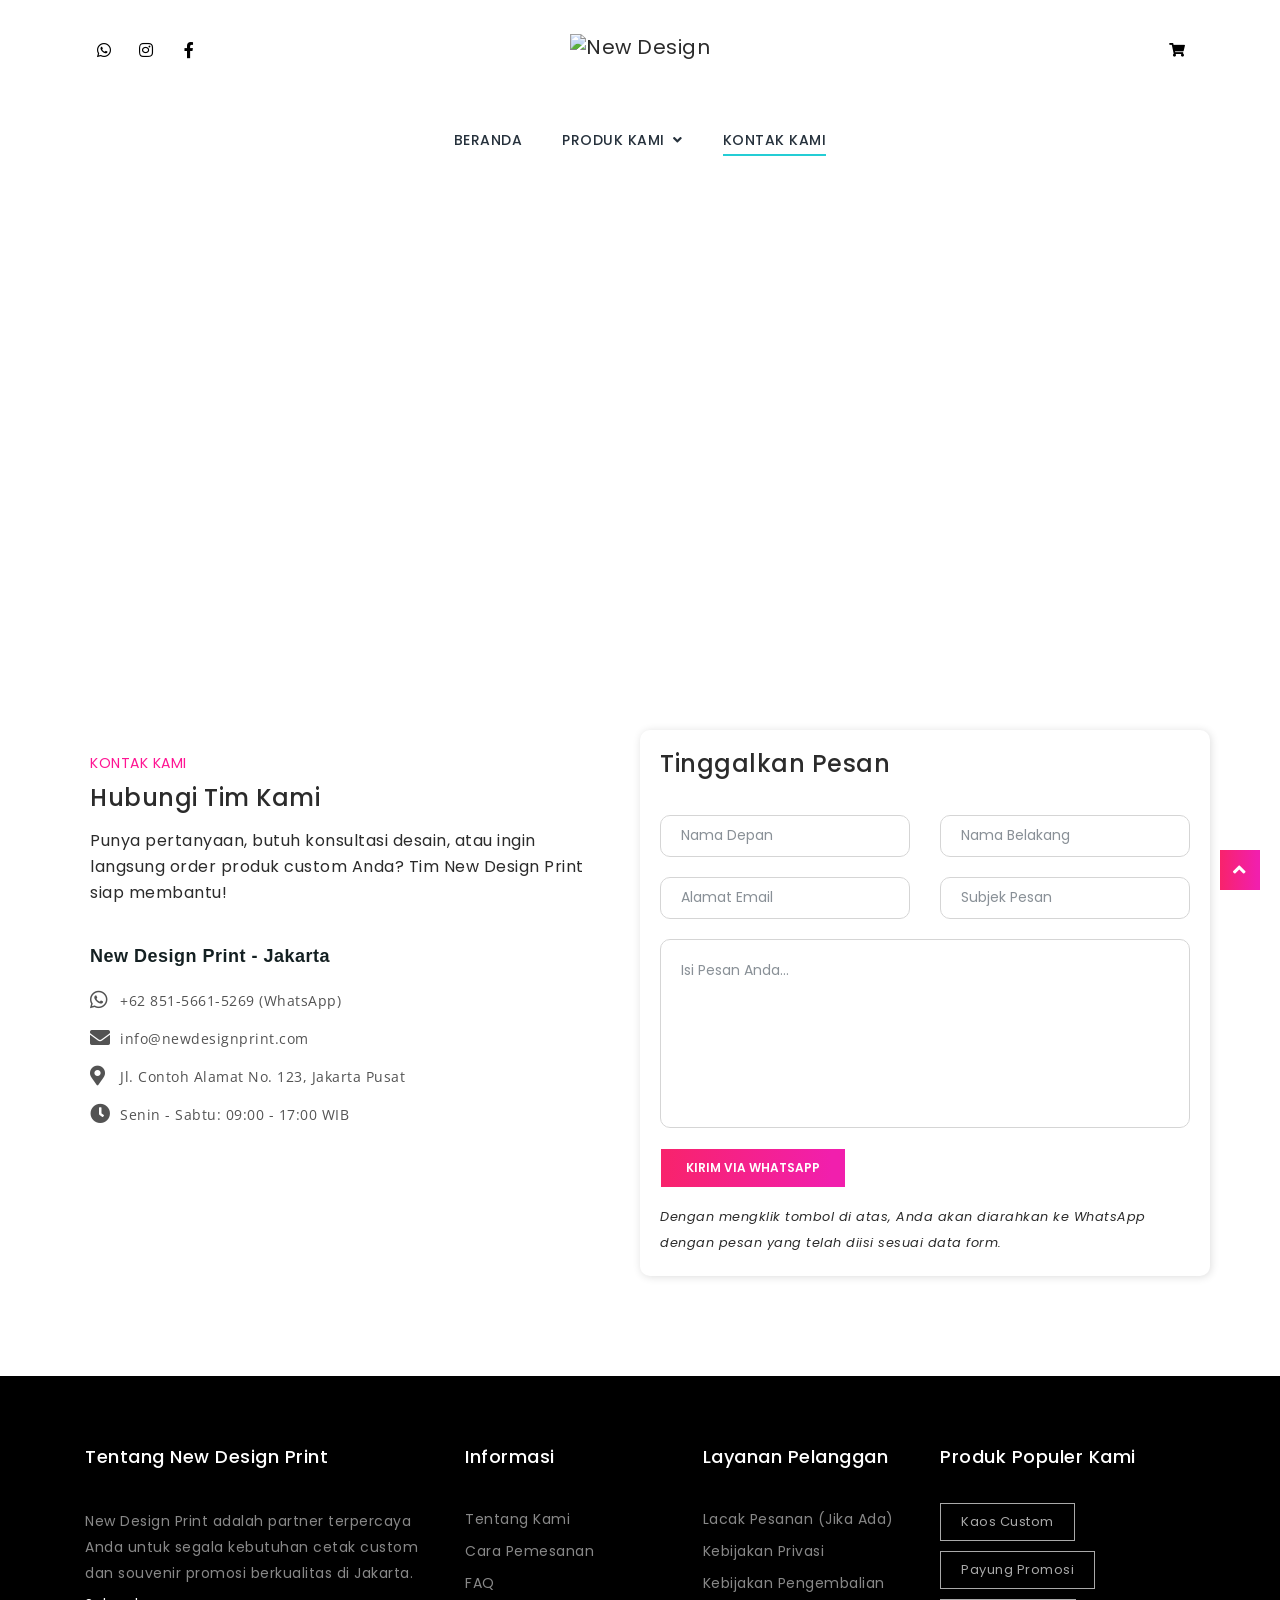
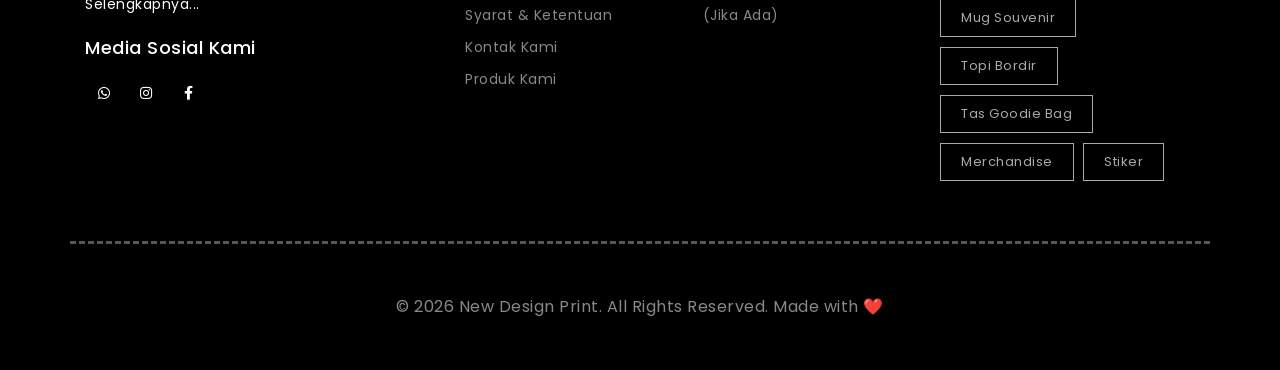
==== shop/contact.html @ 421e9808 "first commit" ====
<!DOCTYPE html>
<html lang="id">
  <head>
    <meta charset="utf-8" />
    <meta http-equiv="X-UA-Compatible" content="IE=edge" />
    <meta
      name="viewport"
      content="width=device-width, initial-scale=1, shrink-to-fit=no"
    />
    <meta name="author" content="New Design Print" />
    <meta
      name="description"
      content="Hubungi New Design Print untuk pertanyaan, konsultasi desain, atau pemesanan produk custom Anda. Kami siap melayani kebutuhan cetak custom Anda di Jakarta."
    />
    <meta
      name="keywords"
      content="kontak new design print, hubungi new design print, whatsapp new design print, alamat new design print, custom print jakarta, percetakan custom, souvenir custom"
    />
    <title>
      New Design Print | Solusi Produk Custom Berkualitas | Kontak Kami
    </title>
    <link rel="icon" href="../img/favicon.ico" />
    <link rel="stylesheet" href="../vendor/css/bundle.min.css" />
    <link rel="stylesheet" href="../vendor/css/jquery.fancybox.min.css" />
    <link rel="stylesheet" href="../vendor/css/owl.carousel.min.css" />
    <link rel="stylesheet" href="../vendor/css/swiper.min.css" />
    <link rel="stylesheet" href="../vendor/css/cubeportfolio.min.css" />
    <link rel="stylesheet" href="../vendor/css/wow.css" />
    <link rel="stylesheet" href="../vendor/css/LineIcons.min.css" />
    <link rel="stylesheet" href="css/nouislider.min.css" />
    <link rel="stylesheet" href="css/range-slider.css" />
    <link rel="stylesheet" href="css/megamenu.css" />
    <link rel="stylesheet" href="css/style.css" />
    <link rel="stylesheet" href="css/custom.css" />
    <link
      rel="stylesheet"
      href="https://cdnjs.cloudflare.com/ajax/libs/font-awesome/5.15.4/css/all.min.css"
    />
  </head>
  <body>
    <a class="scroll-top-arrow" href="javascript:void(0);"
      ><i class="fa fa-angle-up"></i
    ></a>

    <div class="loader1">
      <div class="loader-inner">
        <div id="preloader">
          <div id="loader"></div>
        </div>
      </div>
    </div>
    <div class="header-area">
      <div class="container">
        <div class="row upper-nav">
          <div class="col-3 nav-icon pt-3">
            <ul class="social-icons-simple text-left">
              <li>
                <a
                  href="https://wa.me/+6285156615269"
                  target="_blank"
                  class="whatsapp-bg-hvr"
                  ><i class="fab fa-whatsapp" aria-hidden="true"></i
                ></a>
              </li>
              <li>
                <a
                  href="LINK_INSTAGRAM_ANDA"
                  target="_blank"
                  class="instagram-bg-hvr"
                  ><i class="fab fa-instagram" aria-hidden="true"></i
                ></a>
              </li>
              <li>
                <a
                  href="LINK_FACEBOOK_ANDA"
                  target="_blank"
                  class="facebook-bg-hvr"
                  ><i class="fab fa-facebook-f" aria-hidden="true"></i
                ></a>
              </li>
            </ul>
          </div>
          <div class="col-6 text-center nav-logo pt-3">
            <a href="../index-shop.html" class="navbar-brand"
              ><img
                src="../img/logo-new-design-print.png"
                alt="New Design Print Logo"
                style="max-height: 50px"
            /></a>
          </div>

          <div
            class="col-3 nav-utility text-right d-flex justify-content-end align-items-center pt-3"
          >
            <div class="manage-icons d-inline-block">
              <ul>
                <li class="d-inline-block mini-menu-card" id="mini-menu-card">
                  <a
                    class="nav-link collapsePagesSideMenu"
                    data-toggle="collapse"
                    href="#sideNavPages4"
                    title="Ringkasan Pesanan"
                  >
                    <i style="font-size: 14px" class="fas fa-shopping-cart"></i>
                  </a>
                  <div
                    id="sideNavPages4"
                    class="collapse sideNavPages shopping-cart"
                  >
                    <i class="fas fa-caret-up mini-cart-caret"></i>
                    <div class="mini-cart-header text-left">
                      <h4>Ringkasan Pesanan</h4>
                    </div>
                    <div class="mini-cart-body">
                      <div class="inner-card">
                        <div class="media">
                          <div class="img-holder ml-1 mr-2">
                            <a href="#"
                              ><img
                                src="../img/produk/mini-payung-custom.jpg"
                                class="align-self-center"
                                alt="Payung Custom"
                            /></a>
                          </div>
                          <div class="media-body mt-auto mb-auto">
                            <h5 class="name"><a href="#">Payung Custom</a></h5>
                            <p class="category">Souvenir Promosi</p>
                            <p class="price">
                              <span>Rp 75.000</span> (x1)
                              <a href="#" title="Hapus">
                                <i class="fa fa-trash dustbin"></i
                              ></a>
                            </p>
                          </div>
                        </div>
                        <div class="media">
                          <div class="img-holder ml-1 mr-2">
                            <a href="#"
                              ><img
                                src="../img/produk/mini-kaos-custom.jpg"
                                class="align-self-center"
                                alt="Kaos Custom"
                            /></a>
                          </div>
                          <div class="media-body mt-auto mb-auto">
                            <h5 class="name">
                              <a href="#">Kaos Sablon DTF</a>
                            </h5>
                            <p class="category">Apparel Custom</p>
                            <p class="price">
                              <span>Rp 85.000</span> (x1)
                              <a href="#" title="Hapus">
                                <i class="fa fa-trash dustbin"></i
                              ></a>
                            </p>
                          </div>
                        </div>
                      </div>
                    </div>
                    <div class="mini-cart-footer">
                      <div class="subtotal text-center">
                        <span class="total-title">Total Estimasi: </span>
                        <span class="total-price">
                          <span class="Price-amount">Rp 160.000</span>
                        </span>
                      </div>
                      <div class="actions text-center">
                        <a
                          href="shop-cart.html"
                          class="btn pink-gradient-btn-into-black"
                          >Rincian Pesanan</a
                        >
                        <a
                          href="https://wa.me/+6285156615269?text=Halo%20New%20Design%20Print%2C%20saya%20ingin%20melanjutkan%20pemesanan."
                          target="_blank"
                          class="btn pink-gradient-btn-into-transparent"
                          >Lanjut ke WhatsApp</a
                        >
                      </div>
                    </div>
                  </div>
                </li>
              </ul>
            </div>
          </div>

          <div class="col-12 nav-mega">
            <header class="site-header" id="header">
              <nav class="navbar navbar-expand-md static-nav">
                <div class="container position-relative megamenu-custom">
                  <a
                    class="navbar-brand center-brand d-md-none"
                    href="../index-shop.html"
                  >
                    <img
                      src="../img/logo-new-design-print.png"
                      alt="New Design Print Logo"
                      class="logo-scrolled"
                    />
                  </a>
                  <div class="collapse navbar-collapse">
                    <ul class="navbar-nav ml-auto mr-auto">
                      <li class="nav-item">
                        <a class="nav-link" href="../index-shop.html"
                          >BERANDA</a
                        >
                      </li>
                      <li class="nav-item dropdown static">
                        <a
                          class="nav-link dropdown-toggle"
                          href="javascript:void(0)"
                          data-toggle="dropdown"
                          aria-haspopup="true"
                          aria-expanded="false"
                        >
                          PRODUK KAMI
                        </a>
                        <ul class="dropdown-menu megamenu flexable-megamenu">
                          <li>
                            <div class="container">
                              <div class="row">
                                <div
                                  class="col-lg-3 col-md-6 col-sm-12 mengmenu_border"
                                >
                                  <h5 class="dropdown-title">Apparel Custom</h5>
                                  <ul>
                                    <li>
                                      <i
                                        class="lni-angle-double-right right-arrow"
                                      ></i
                                      ><a
                                        class="dropdown-item"
                                        href="produk-kaos.html"
                                        >Kaos & T-Shirt</a
                                      >
                                    </li>
                                    <li>
                                      <i
                                        class="lni-angle-double-right right-arrow"
                                      ></i
                                      ><a
                                        class="dropdown-item"
                                        href="produk-polo.html"
                                        >Polo Shirt</a
                                      >
                                    </li>
                                    <li>
                                      <i
                                        class="lni-angle-double-right right-arrow"
                                      ></i
                                      ><a
                                        class="dropdown-item"
                                        href="produk-jaket.html"
                                        >Jaket & Hoodie</a
                                      >
                                    </li>
                                    <li>
                                      <i
                                        class="lni-angle-double-right right-arrow"
                                      ></i
                                      ><a
                                        class="dropdown-item"
                                        href="produk-topi.html"
                                        >Topi Custom</a
                                      >
                                    </li>
                                  </ul>
                                  <h5 class="dropdown-title mt-3">Aksesoris</h5>
                                  <ul>
                                    <li>
                                      <i
                                        class="lni-angle-double-right right-arrow"
                                      ></i
                                      ><a
                                        class="dropdown-item"
                                        href="produk-tas.html"
                                        >Tas & Goodie Bag</a
                                      >
                                    </li>
                                    <li>
                                      <i
                                        class="lni-angle-double-right right-arrow"
                                      ></i
                                      ><a
                                        class="dropdown-item"
                                        href="produk-lanyard.html"
                                        >Lanyard & ID Card</a
                                      >
                                    </li>
                                  </ul>
                                </div>
                                <div
                                  class="col-lg-3 col-md-6 col-sm-12 mengmenu_border"
                                >
                                  <h5 class="dropdown-title">
                                    Souvenir & Merchandise
                                  </h5>
                                  <ul>
                                    <li>
                                      <i
                                        class="lni-angle-double-right right-arrow"
                                      ></i
                                      ><a
                                        class="dropdown-item"
                                        href="produk-payung.html"
                                        >Payung Custom</a
                                      >
                                    </li>
                                    <li>
                                      <i
                                        class="lni-angle-double-right right-arrow"
                                      ></i
                                      ><a
                                        class="dropdown-item"
                                        href="produk-mug.html"
                                        >Mug & Tumbler</a
                                      >
                                    </li>
                                    <li>
                                      <i
                                        class="lni-angle-double-right right-arrow"
                                      ></i
                                      ><a
                                        class="dropdown-item"
                                        href="produk-pulpen.html"
                                        >Pulpen Promosi</a
                                      >
                                    </li>
                                    <li>
                                      <i
                                        class="lni-angle-double-right right-arrow"
                                      ></i
                                      ><a
                                        class="dropdown-item"
                                        href="produk-gantungan-kunci.html"
                                        >Gantungan Kunci</a
                                      >
                                    </li>
                                  </ul>
                                  <h5 class="dropdown-title mt-3">
                                    Cetak Lainnya
                                  </h5>
                                  <ul>
                                    <li>
                                      <i
                                        class="lni-angle-double-right right-arrow"
                                      ></i
                                      ><a
                                        class="dropdown-item"
                                        href="produk-stiker.html"
                                        >Stiker & Label</a
                                      >
                                    </li>
                                    <li>
                                      <i
                                        class="lni-angle-double-right right-arrow"
                                      ></i
                                      ><a
                                        class="dropdown-item"
                                        href="produk-banner.html"
                                        >Banner & Spanduk</a
                                      >
                                    </li>
                                  </ul>
                                </div>
                                <div class="col-lg-6 col-md-12 col-sm-12">
                                  <h5 class="dropdown-title text-left">
                                    Produk Unggulan
                                  </h5>
                                  <div class="carousel-menu mt-4">
                                    <div
                                      class="featured-megamenu-carousel owl-carousel owl-theme"
                                    >
                                      <div class="item">
                                        <a href="produk-payung.html"
                                          ><img
                                            src="../img/promo/unggulan-payung.jpg"
                                            alt="Custom Payung"
                                        /></a>
                                      </div>
                                      <div class="item">
                                        <a href="produk-kaos.html"
                                          ><img
                                            src="../img/promo/unggulan-kaos.jpg"
                                            alt="Custom Kaos"
                                        /></a>
                                      </div>
                                      <div class="item">
                                        <a href="produk-mug.html"
                                          ><img
                                            src="../img/promo/unggulan-mug.jpg"
                                            alt="Custom Mug"
                                        /></a>
                                      </div>
                                    </div>
                                    <i
                                      class="lni-chevron-left ini-customPrevBtn"
                                    ></i>
                                    <i
                                      class="lni-chevron-right ini-customNextBtn"
                                    ></i>
                                  </div>
                                  <p class="mt-4 megamenu-slider-para">
                                    Temukan berbagai produk custom berkualitas
                                    untuk kebutuhan promosi dan personal Anda.
                                  </p>
                                  <a
                                    href="product-listing.html"
                                    class="btn trans-pink-color-gradient-btn slider-btn text-left"
                                    >Lihat Katalog</a
                                  >
                                </div>
                              </div>
                            </div>
                          </li>
                        </ul>
                      </li>
                      <li class="nav-item">
                        <a class="nav-link active" href="shop/contact.html"
                          >KONTAK KAMI</a
                        >
                      </li>
                    </ul>
                  </div>
                  <a
                    href="javascript:void(0)"
                    class="d-inline-block sidemenu_btn d-lg-none d-md-block"
                    id="sidemenu_toggle"
                  >
                    <span></span> <span></span> <span></span>
                  </a>
                </div>
              </nav>

              <div class="side-menu opacity-0 gradient-bg">
                <div class="inner-wrapper">
                  <span
                    class="btn-close btn-close-no-padding"
                    id="btn_sideNavClose"
                    ><i></i><i></i
                  ></span>
                  <nav class="side-nav w-100">
                    <ul class="navbar-nav">
                      <li class="nav-item">
                        <a class="nav-link" href="../index-shop.html"
                          >BERANDA</a
                        >
                      </li>
                      <li class="nav-item">
                        <a
                          class="nav-link collapsePagesSideMenu"
                          data-toggle="collapse"
                          href="#sideNavProdukKami"
                          >PRODUK KAMI <i class="fas fa-chevron-down"></i
                        ></a>
                        <div
                          id="sideNavProdukKami"
                          class="collapse sideNavPages"
                        >
                          <ul class="navbar-nav mt-2">
                            <li class="nav-item">
                              <h5 class="sub-title">Apparel</h5>
                            </li>
                            <li>
                              <a class="nav-link" href="produk-kaos.html"
                                >Kaos & T-Shirt</a
                              >
                            </li>
                            <li>
                              <a class="nav-link" href="produk-polo.html"
                                >Polo Shirt</a
                              >
                            </li>
                            <li class="nav-item">
                              <h5 class="sub-title mt-2">Souvenir</h5>
                            </li>
                            <li>
                              <a class="nav-link" href="produk-mug.html"
                                >Mug & Tumbler</a
                              >
                            </li>
                            <li>
                              <a class="nav-link" href="produk-payung.html"
                                >Payung Custom</a
                              >
                            </li>
                            <li>
                              <a class="nav-link" href="product-listing.html"
                                >Lihat Semua...</a
                              >
                            </li>
                          </ul>
                        </div>
                      </li>
                      <li class="nav-item">
                        <a class="nav-link" href="cara-pesan.html"
                          >CARA PESAN</a
                        >
                      </li>
                      <li class="nav-item">
                        <a class="nav-link" href="portofolio.html"
                          >PORTOFOLIO</a
                        >
                      </li>
                      <li class="nav-item">
                        <a
                          class="nav-link collapsePagesSideMenu"
                          data-toggle="collapse"
                          href="#sideNavInfoKami"
                          >INFO KAMI <i class="fas fa-chevron-down"></i
                        ></a>
                        <div id="sideNavInfoKami" class="collapse sideNavPages">
                          <ul class="navbar-nav">
                            <li>
                              <a class="nav-link" href="tentang-kami.html"
                                >Tentang Kami</a
                              >
                            </li>
                            <li><a class="nav-link" href="faq.html">FAQ</a></li>
                          </ul>
                        </div>
                      </li>
                      <li class="nav-item">
                        <a class="nav-link active" href="shop/contact.html"
                          >KONTAK KAMI</a
                        >
                      </li>
                    </ul>
                  </nav>
                  <div class="side-footer w-100">
                    <ul class="social-icons-simple white top40">
                      <li>
                        <a
                          class="whatsapp-bg-hvr"
                          href="https://wa.me/+6285156615269"
                          target="_blank"
                          ><i class="fab fa-whatsapp"></i
                        ></a>
                      </li>
                      <li>
                        <a
                          class="instagram-bg-hvr"
                          href="LINK_INSTAGRAM_ANDA"
                          target="_blank"
                          ><i class="fab fa-instagram"></i
                        ></a>
                      </li>
                      <li>
                        <a
                          class="facebook-bg-hvr"
                          href="LINK_FACEBOOK_ANDA"
                          target="_blank"
                          ><i class="fab fa-facebook-f"></i
                        ></a>
                      </li>
                    </ul>
                    <p class="whitecolor">
                      &copy; <span id="year_footer"></span> New Design Print.
                    </p>
                  </div>
                </div>
              </div>
              <div id="close_side_menu" class="tooltip"></div>
            </header>
          </div>
        </div>
      </div>
    </div>
    <div class="map-load">
      <iframe
        width="600"
        height="450"
        style="border: 0"
        loading="lazy"
        allowfullscreen
        src="https://www.google.com/maps?q=-6.914744,107.609810&hl=es;z=14&output=embed"
      >
      </iframe>
    </div>
    <section class="contact-sec" id="contact-sec">
      <div class="container">
        <div class="row">
          <div
            class="col-12 col-lg-6 contact-description wow slideInLeft"
            data-wow-delay=".8s"
          >
            <div class="contact-detail wow fadeInLeft">
              <div class="ex-detail">
                <span class="fly-text">KONTAK KAMI</span>
                <h4 class="large-heading">
                  <span class="heading-1">Hubungi</span>
                  <span class="heading-2">Tim Kami</span>
                </h4>
              </div>
              <p class="small-text text-center text-md-left">
                Punya pertanyaan, butuh konsultasi desain, atau ingin langsung
                order produk custom Anda? Tim New Design Print siap membantu!
              </p>
              <div class="row location-details text-center text-md-left">
                <div class="col-12 country-1">
                  <h4 class="heading-text text-left">
                    New Design Print - Jakarta
                  </h4>
                  <ul>
                    <li>
                      <i class="fab fa-whatsapp"></i
                      ><a
                        href="https://wa.me/+6285156615269?text=Halo%20New%20Design%20Print"
                        target="_blank"
                        >+62 851-5661-5269 (WhatsApp)</a
                      >
                    </li>
                    <li>
                      <i class="fas fa-envelope"></i
                      ><a href="mailto:info@newdesignprint.com"
                        >info@newdesignprint.com</a
                      >
                    </li>
                    <li>
                      <i class="fas fa-map-marker-alt"></i
                      ><a> Jl. Contoh Alamat No. 123, Jakarta Pusat</a>
                    </li>
                    <li>
                      <i class="fas fa-clock"></i
                      ><a>Senin - Sabtu: 09:00 - 17:00 WIB</a>
                    </li>
                  </ul>
                </div>
              </div>
            </div>
          </div>
          <div
            class="col-12 col-lg-6 contact-box text-center text-md-left wow slideInRight"
            data-wow-delay=".8s"
          >
            <div class="c-box wow fadeInRight">
              <h4 class="small-heading">Tinggalkan Pesan</h4>
              <form class="contact-form" id="contact-form-data-wa">
                <div class="row my-form">
                  <div class="col-md-12 col-sm-12">
                    <div id="result-wa" class="mb-3"></div>
                  </div>
                  <div class="col-12 col-md-6">
                    <input
                      type="text"
                      class="form-control"
                      id="wa_fname"
                      name="firstName"
                      placeholder="Nama Depan"
                      required="required"
                    />
                  </div>
                  <div class="col-12 col-md-6">
                    <input
                      type="text"
                      class="form-control"
                      id="wa_lname"
                      name="lastName"
                      placeholder="Nama Belakang"
                      required="required"
                    />
                  </div>
                  <div class="col-12 col-md-6">
                    <input
                      type="email"
                      class="form-control"
                      id="wa_email"
                      name="userEmail"
                      placeholder="Alamat Email"
                      required="required"
                    />
                  </div>
                  <div class="col-12 col-md-6">
                    <input
                      type="text"
                      class="form-control"
                      id="wa_subject"
                      name="userSubject"
                      placeholder="Subjek Pesan"
                      required="required"
                    />
                  </div>
                  <div class="col-12">
                    <textarea
                      class="form-control"
                      id="wa_message"
                      name="userMessage"
                      placeholder="Isi Pesan Anda..."
                      rows="7"
                      required="required"
                    ></textarea>
                  </div>
                  <div class="col-12">
                    <button
                      class="btn pink-gradient-btn-into-black user-contact contact_btn"
                      type="button"
                      id="submit_btn_wa"
                    >
                      KIRIM VIA WHATSAPP
                    </button>
                  </div>
                </div>
              </form>
              <small class="d-block mt-3"
                ><i
                  >Dengan mengklik tombol di atas, Anda akan diarahkan ke
                  WhatsApp dengan pesan yang telah diisi sesuai data form.</i
                ></small
              >
            </div>
          </div>
        </div>
      </div>
    </section>

    <div class="footer">
      <div class="container">
        <div class="row footer-container">
          <div class="col-sm-12 col-lg-4 f-sec1 text-center text-lg-left">
            <h4 class="high-lighted-heading">Tentang New Design Print</h4>
            <p>
              New Design Print adalah partner terpercaya Anda untuk segala
              kebutuhan cetak custom dan souvenir promosi berkualitas di
              Jakarta.
            </p>
            <a href="tentang-kami.html">Selengkapnya...</a>
            <h4>Media Sosial Kami</h4>
            <div class="s-icons">
              <ul class="social-icons-simple">
                <li>
                  <a
                    href="https://wa.me/+6285156615269"
                    target="_blank"
                    class="whatsapp-bg-hvr"
                    ><i class="fab fa-whatsapp" aria-hidden="true"></i
                  ></a>
                </li>
                <li>
                  <a
                    href="LINK_INSTAGRAM_ANDA"
                    target="_blank"
                    class="instagram-bg-hvr"
                    ><i class="fab fa-instagram" aria-hidden="true"></i
                  ></a>
                </li>
                <li>
                  <a
                    href="LINK_FACEBOOK_ANDA"
                    target="_blank"
                    class="facebook-bg-hvr"
                    ><i class="fab fa-facebook-f" aria-hidden="true"></i
                  ></a>
                </li>
              </ul>
            </div>
          </div>
          <div class="col-sm-12 col-lg-5 f-sec2">
            <div class="row">
              <div class="col-12 col-md-6">
                <h4 class="text-center text-md-left">Informasi</h4>
                <ul class="text-center text-md-left">
                  <li><a href="tentang-kami.html">Tentang Kami</a></li>
                  <li><a href="cara-pesan.html">Cara Pemesanan</a></li>
                  <li><a href="faq.html">FAQ</a></li>
                  <li>
                    <a href="syarat-ketentuan.html">Syarat & Ketentuan</a>
                  </li>
                  <li><a href="shop/contact.html">Kontak Kami</a></li>
                  <li><a href="product-listing.html">Produk Kami</a></li>
                </ul>
              </div>
              <div class="col-12 col-md-6">
                <h4 class="text-center text-md-left">Layanan Pelanggan</h4>
                <ul class="text-center text-md-left">
                  <li><a href="#">Lacak Pesanan (Jika Ada)</a></li>
                  <li><a href="#">Kebijakan Privasi</a></li>
                  <li><a href="#">Kebijakan Pengembalian (Jika Ada)</a></li>
                </ul>
              </div>
            </div>
          </div>
          <div class="col-sm-12 col-lg-3 f-sec3 text-center text-lg-left">
            <h4>Produk Populer Kami</h4>
            <div class="foot-tag-list">
              <span>Kaos Custom</span> <span>Payung Promosi</span>
              <span>Mug Souvenir</span> <span>Topi Bordir</span>
              <span>Tas Goodie Bag</span> <span>Merchandise</span>
              <span>Stiker</span>
            </div>
          </div>
        </div>
        <div class="row">
          <div class="col-12 footer_notes">
            <p class="whitecolor text-center w-100 wow fadeInDown">
              &copy; <span id="year_main_footer"></span> New Design Print. All
              Rights Reserved. Made with ❤️
            </p>
          </div>
        </div>
      </div>
    </div>
    <div class="search-box-overlay">
      <a><i class="fas fa-times cross-sign" id="close-window"></i></a>
      <div class="container">
        <div class="row">
          <div class="col-12 search-col">
            <form action="#" onsubmit="return false;">
              <div class="input-group search-box-form">
                <input
                  type="text"
                  class="form-control"
                  placeholder="Cari Produk atau Layanan..."
                  aria-label="Cari"
                />
                <div class="input-group-prepend">
                  <button
                    class="input-group-text"
                    type="submit"
                    id="basic-addon1"
                  >
                    <i class="fas fa-search"></i>
                  </button>
                </div>
              </div>
            </form>
          </div>
          <div class="search-listing row">
            <div class="col-12 mb-4">
              <h4 class="">Hasil Pencarian (Contoh)</h4>
            </div>
            <div class="col-12 listing-search-scroll">
              <div class="media row">
                <div class="img-holder ml-1 mr-2 col-4">
                  <a href="produk-kaos.html"
                    ><img
                      src="../img/produk/search-kaos.jpg"
                      class="align-self-center"
                      alt="Kaos Custom"
                  /></a>
                </div>
                <div class="media-body mt-auto mb-auto col-8">
                  <h5 class="name">
                    <a href="produk-kaos.html">Kaos Sablon Custom</a>
                  </h5>
                  <p class="category">Apparel</p>
                  <a
                    class="btn black-sm-btn"
                    href="produk-kaos.html"
                    title="Lihat Detail"
                    ><i class="fas fa-eye"></i
                  ></a>
                </div>
              </div>
            </div>
          </div>
        </div>
      </div>
    </div>
    <script src="../vendor/js/bundle.min.js"></script>
    <script src="../vendor/js/jquery.fancybox.min.js"></script>
    <script src="../vendor/js/owl.carousel.min.js"></script>
    <script src="../vendor/js/swiper.min.js"></script>
    <script src="../vendor/js/jquery.cubeportfolio.min.js"></script>
    <script src="../vendor/js/wow.min.js"></script>
    <script src="../vendor/js/bootstrap-input-spinner.js"></script>
    <script src="../vendor/js/parallaxie.min.js"></script>
    <script src="../vendor/js/stickyfill.min.js"></script>
    <script src="js/nouislider.min.js"></script>
    <script src="../vendor/js/contact_us.js"></script>
    <script src="js/script.js"></script>
    <script>
      // Inisialisasi Peta Google (jika menggunakan API JS)
      // Pastikan div dengan id="map" ada
      function initMap() {
        if (document.getElementById("map")) {
          var myLatLng = { lat: -6.175392, lng: 106.827153 }; // GANTI DENGAN KOORDINAT ANDA (Contoh: Monas)
          var map = new google.maps.Map(document.getElementById("map"), {
            zoom: 15, // Sesuaikan zoom
            center: myLatLng,
          });
          new google.maps.Marker({
            position: myLatLng,
            map: map,
            title: "Lokasi New Design Print", // GANTI JUDUL MARKER
          });
        }
      }

      // Mengisi tahun pada footer (jika ada elemen dengan id yang sesuai)
      const yearSpanFooter = document.getElementById("year_footer");
      if (yearSpanFooter) {
        yearSpanFooter.textContent = new Date().getFullYear();
      }
      const yearSpanMainFooter = document.getElementById("year_main_footer");
      if (yearSpanMainFooter) {
        yearSpanMainFooter.textContent = new Date().getFullYear();
      }

      // Optional: simple AJAX submission for contact form if contact_us.js is not fully featured
      // This is a basic example, contact_us.js from template might be more robust
      const contactForm = document.getElementById("contact-form-data");
      const resultDiv = document.getElementById("result");
      const submitButton = document.getElementById("submit_btn");

      if (contactForm && submitButton) {
        submitButton.addEventListener("click", function (event) {
          event.preventDefault(); // Mencegah submit standar jika type="button"

          // Validasi sederhana (bisa lebih detail)
          let isValid = true;
          contactForm.querySelectorAll("[required]").forEach(function (input) {
            if (!input.value) {
              isValid = false;
              input.style.borderColor = "red";
            } else {
              input.style.borderColor = "";
            }
          });

          if (!isValid) {
            if (resultDiv)
              resultDiv.innerHTML =
                '<div class="alert alert-danger">Mohon lengkapi semua field yang wajib diisi.</div>';
            return;
          }

          // Jika menggunakan contact_us.js dari template, baris ini mungkin tidak diperlukan
          // atau contact_us.js sudah menghandle submit event.
          // Jika contact_us.js tidak ada atau tidak bekerja, Anda perlu implementasi AJAX di sini.
          if (resultDiv)
            resultDiv.innerHTML =
              '<div class="alert alert-info">Pesan Anda sedang diproses... (Ini hanya demo, hubungkan dengan backend untuk pengiriman aktual)</div>';
          // contactForm.reset(); // Untuk mengosongkan form
        });
      }

      document.addEventListener("DOMContentLoaded", function () {
        const contactForm = document.getElementById("contact-form-data-wa");
        const submitButton = document.getElementById("submit_btn_wa");
        const resultDiv = document.getElementById("result-wa"); // Untuk memberi feedback (opsional)

        if (submitButton) {
          submitButton.addEventListener("click", function (event) {
            event.preventDefault(); // Mencegah aksi default

            // Mengambil nilai dari form
            const firstName = document.getElementById("wa_fname").value.trim();
            const lastName = document.getElementById("wa_lname").value.trim();
            const email = document.getElementById("wa_email").value.trim();
            const subject = document.getElementById("wa_subject").value.trim();
            const message = document.getElementById("wa_message").value.trim();

            // Validasi sederhana (pastikan field yang required terisi)
            if (!firstName || !lastName || !email || !subject || !message) {
              if (resultDiv) {
                resultDiv.innerHTML =
                  '<div style="color: red; padding: 10px; border: 1px solid red; border-radius: 5px;">Mohon lengkapi semua field yang wajib diisi.</div>';
              }
              // Memberi highlight pada field yang kosong (opsional)
              [
                "wa_fname",
                "wa_lname",
                "wa_email",
                "wa_subject",
                "wa_message",
              ].forEach((id) => {
                const field = document.getElementById(id);
                if (!field.value.trim()) {
                  field.style.borderColor = "red";
                } else {
                  field.style.borderColor = ""; // Reset border color
                }
              });
              return;
            } else {
              // Reset border color jika sudah valid
              [
                "wa_fname",
                "wa_lname",
                "wa_email",
                "wa_subject",
                "wa_message",
              ].forEach((id) => {
                document.getElementById(id).style.borderColor = "";
              });
              if (resultDiv) resultDiv.innerHTML = ""; // Bersihkan pesan error
            }

            // Nomor WhatsApp Anda (pastikan format internasional tanpa spasi atau simbol +)
            const yourWhatsAppNumber = "+6285156615269"; // GANTI DENGAN NOMOR WA ANDA

            // Membuat template pesan WhatsApp
            let waMessage = `Halo New Design Print,\n\nSaya ingin mengirim pesan dari website:\n------------------------------------\n`;
            waMessage += `Nama: ${firstName} ${lastName}\n`;
            waMessage += `Email: ${email}\n`;
            waMessage += `Subjek: ${subject}\n\n`;
            waMessage += `Pesan:\n${message}\n------------------------------------\n`;
            waMessage += `Mohon informasinya, terima kasih.`;

            // Encode pesan untuk URL WhatsApp
            const encodedMessage = encodeURIComponent(waMessage);

            // Buat URL WhatsApp
            const whatsappURL = `https://wa.me/${yourWhatsAppNumber.replace(
              "+",
              ""
            )}?text=${encodedMessage}`;

            // Beri feedback sebelum redirect (opsional)
            if (resultDiv) {
              resultDiv.innerHTML =
                '<div style="color: green; padding: 10px; border: 1px solid green; border-radius: 5px;">Anda akan diarahkan ke WhatsApp...</div>';
            }

            // Buka WhatsApp di tab baru
            window.open(whatsappURL, "_blank");

            // Reset form setelah beberapa saat (opsional)
            // setTimeout(() => {
            //     if (contactForm) contactForm.reset();
            //     if (resultDiv) resultDiv.innerHTML = '';
            // }, 3000);
          });
        }
      });
    </script>
  </body>
</html>
---- shop/css/nouislider.min.css ----
/*! nouislider - 14.1.0 - 12/4/2019 */
.noUi-target,.noUi-target *{-webkit-touch-callout:none;-webkit-tap-highlight-color:transparent;-webkit-user-select:none;-ms-touch-action:none;touch-action:none;-ms-user-select:none;-moz-user-select:none;user-select:none;-moz-box-sizing:border-box;box-sizing:border-box}.noUi-target{position:relative}.noUi-base,.noUi-connects{width:100%;height:100%;position:relative;z-index:1}.noUi-connects{overflow:hidden;z-index:0}.noUi-connect,.noUi-origin{will-change:transform;position:absolute;z-index:1;top:0;right:0;-ms-transform-origin:0 0;-webkit-transform-origin:0 0;-webkit-transform-style:preserve-3d;transform-origin:0 0;transform-style:flat}.noUi-connect{height:100%;width:100%}.noUi-origin{height:10%;width:10%}.noUi-txt-dir-rtl.noUi-horizontal .noUi-origin{left:0;right:auto}.noUi-vertical .noUi-origin{width:0}.noUi-horizontal .noUi-origin{height:0}.noUi-handle{-webkit-backface-visibility:hidden;backface-visibility:hidden;position:absolute}.noUi-touch-area{height:100%;width:100%}.noUi-state-tap .noUi-connect,.noUi-state-tap .noUi-origin{-webkit-transition:transform .3s;transition:transform .3s}.noUi-state-drag *{cursor:inherit!important}.noUi-horizontal{height:18px}.noUi-horizontal .noUi-handle{width:34px;height:28px;right:-17px;top:-6px}.noUi-vertical{width:18px}.noUi-vertical .noUi-handle{width:28px;height:34px;right:-6px;top:-17px}.noUi-txt-dir-rtl.noUi-horizontal .noUi-handle{left:-17px;right:auto}.noUi-target{background:#FAFAFA;border-radius:4px;border:1px solid #D3D3D3;box-shadow:inset 0 1px 1px #F0F0F0,0 3px 6px -5px #BBB}.noUi-connects{border-radius:3px}.noUi-connect{background:#3FB8AF}.noUi-draggable{cursor:ew-resize}.noUi-vertical .noUi-draggable{cursor:ns-resize}.noUi-handle{border:1px solid #D9D9D9;border-radius:3px;background:#FFF;cursor:default;box-shadow:inset 0 0 1px #FFF,inset 0 1px 7px #EBEBEB,0 3px 6px -3px #BBB}.noUi-active{box-shadow:inset 0 0 1px #FFF,inset 0 1px 7px #DDD,0 3px 6px -3px #BBB}.noUi-handle:after,.noUi-handle:before{content:"";display:block;position:absolute;height:14px;width:1px;background:#E8E7E6;left:14px;top:6px}.noUi-handle:after{left:17px}.noUi-vertical .noUi-handle:after,.noUi-vertical .noUi-handle:before{width:14px;height:1px;left:6px;top:14px}.noUi-vertical .noUi-handle:after{top:17px}[disabled] .noUi-connect{background:#B8B8B8}[disabled] .noUi-handle,[disabled].noUi-handle,[disabled].noUi-target{cursor:not-allowed}.noUi-pips,.noUi-pips *{-moz-box-sizing:border-box;box-sizing:border-box}.noUi-pips{position:absolute;color:#999}.noUi-value{position:absolute;white-space:nowrap;text-align:center}.noUi-value-sub{color:#ccc;font-size:10px}.noUi-marker{position:absolute;background:#CCC}.noUi-marker-sub{background:#AAA}.noUi-marker-large{background:#AAA}.noUi-pips-horizontal{padding:10px 0;height:80px;top:100%;left:0;width:100%}.noUi-value-horizontal{-webkit-transform:translate(-50%,50%);transform:translate(-50%,50%)}.noUi-rtl .noUi-value-horizontal{-webkit-transform:translate(50%,50%);transform:translate(50%,50%)}.noUi-marker-horizontal.noUi-marker{margin-left:-1px;width:2px;height:5px}.noUi-marker-horizontal.noUi-marker-sub{height:10px}.noUi-marker-horizontal.noUi-marker-large{height:15px}.noUi-pips-vertical{padding:0 10px;height:100%;top:0;left:100%}.noUi-value-vertical{-webkit-transform:translate(0,-50%);transform:translate(0,-50%);padding-left:25px}.noUi-rtl .noUi-value-vertical{-webkit-transform:translate(0,50%);transform:translate(0,50%)}.noUi-marker-vertical.noUi-marker{width:5px;height:2px;margin-top:-1px}.noUi-marker-vertical.noUi-marker-sub{width:10px}.noUi-marker-vertical.noUi-marker-large{width:15px}.noUi-tooltip{display:block;position:absolute;border:1px solid #D9D9D9;border-radius:3px;background:#fff;color:#000;padding:5px;text-align:center;white-space:nowrap}.noUi-horizontal .noUi-tooltip{-webkit-transform:translate(-50%,0);transform:translate(-50%,0);left:50%;bottom:120%}.noUi-vertical .noUi-tooltip{-webkit-transform:translate(0,-50%);transform:translate(0,-50%);top:50%;right:120%}
---- shop/css/range-slider.css ----
.noUi-horizontal {
    height: 4px;
}
.noUi-connect {
    background-color: #03a9f5;
}
.noUi-connects {
    margin-top: -1px;
    height: 4px;
}
.noUi-horizontal .noUi-handle {
    width: 18px;
    height: 18px;
    border-radius: 50%;
    top: -8px;
    background-color: #03a9f5;
}

.noUi-handle:after, .noUi-handle:before {
    display: none;
}

.noUi-handle {
    box-shadow: none;
}
---- shop/css/megamenu.css ----
@import url('https://fonts.googleapis.com/css?family=Poppins:200,300,400,500,600,700,800|Open+Sans:300,400,600,700');

/* transitions common*/

a,
*::before,
*::after,
.button,
.image img,
.navbar,
.navbar .dropdown-menu,
.team-content h4,
.overlay,
.overlay ul,
.card-header .card-link:before,
.contact-table .icon-cell,
.feature-item .icon,
.cbp-l-filters .cbp-filter-item span,
.testi-box .testimonial-round>img,
.feature-item .icon,
#services-slider .service-box>span {
    -webkit-transition: all 0.3s ease-in-out;
    -o-transition: all 0.3s ease-in-out;
    transition: all 0.3s ease-in-out;
}

i::before,
i::after {
    -webkit-transition: all 0s !important;
    -o-transition: all 0s !important;
    transition: all 0s !important;
}

.side-menu .btn-close::before,
.side-menu .btn-close::after,
.process-wrapp li>.pro-step::before,
.process-wrapp li::before,
.process-wrapp li::after,
.half-section-alt::before,
.team-content::before,
.progress-bars .progress .progress-bar span::after,
.bg-testimonial::after,
ul.rounded li::before,
.webcats li a::before,
ul.hours_links li::before,
.side-nav .navbar-nav .nav-link::after,
.numbered .tp-count:before,
.owl-prev::before,
.owl-next::before,
.contact-banner::before {
    content: "";
}

.bg-white {
    background-color: #fff;
}

.dropdown-toggle::after,
.card-header .card-link:before,
blockquote.blockquote::before,
ul.links li a::before,
.form-check label::before {
    font-family: "Font Awesome 5 Free", serif;
    font-weight: 900;
}

.dropdown-toggle::after {
    transition: all 0s !important;
}


/* ----- Navigation Starts ----- */

.navbar {
    padding: 0.35rem 0;
    z-index: 1000;
}

.transparent-bg {
    left: 0;
    top: 0;
    position: absolute;
    width: 100%;
    background-color: white;
}


.fixed-bottom.menu-top .dropdown-toggle::after {
    content: "\f106";
}


.header-area{
    position: relative;
    top: 0;
    left: 0;
    right: 0;
}
.header-area.fixednavbar {
    position: fixed;
    top:0px;
    right: 0px;
    left: 0px;
    z-index: 1002;
    background: #fff !important;
    -webkit-box-shadow: 0 10px 10px -10px rgba(0, 0, 0, 0.35);
    box-shadow: 0 10px 10px -10px rgba(0, 0, 0, 0.35);
    -webkit-animation-name: animationFade;
    -o-animation-name: animationFade;
    animation-name: animationFade;
    -webkit-animation-duration: 1s;
    -o-animation-duration: 1s;
    animation-duration: 1s;
    -webkit-animation-fill-mode: both;
    -o-animation-fill-mode: both;
    animation-fill-mode: both;
}

@-webkit-keyframes animationFade {
    from {
        opacity: 0;
        -webkit-transform: translate3d(0, -100%, 0);
        transform: translate3d(0, -100%, 0);
    }
    to {
        opacity: 1;
        -webkit-transform: none;
        transform: none;
    }
}

@-o-keyframes animationFade {
    from {
        opacity: 0;
        -webkit-transform: translate3d(0, -100%, 0);
        transform: translate3d(0, -100%, 0);
    }
    to {
        opacity: 1;
        -webkit-transform: none;
        -o-transform: none;
        transform: none;
    }
}

@keyframes animationFade {
    from {
        opacity: 0;
        -webkit-transform: translate3d(0, -100%, 0);
        transform: translate3d(0, -100%, 0);
    }
    to {
        opacity: 1;
        -webkit-transform: none;
        -o-transform: none;
        transform: none;
    }
}
.header-area.fixednavbar .nav-icon{
    display: none;
}
.header-area.fixednavbar .upper-nav{
    display: flex;
}
.header-area.fixednavbar .nav-logo{
    order: 1;
    display: flex;
    align-items: center;
    justify-content: start;

}
.header-area.fixednavbar .nav-mega{
    order: 2;
    display: flex;
    align-items: center;
    justify-content: center;
}
.header-area.fixednavbar .nav-utility{
    order: 3;
    display: flex;
    align-items: center;

}

.header-area.fixednavbar .nav-utility ul{
    margin-left: auto;
}


.header-area.fixednavbar .nav-mega .site-header{
    width: 100%
}

.header-area.fixednavbar .nav-mega .site-header{
    width: 100%
}

.header-area.fixednavbar nav .dropdown-menu{
    order: 3;
    /*display: flex;*/
    align-items: center;
    left: -27%;
    width: 155%;

}



/*width: auto;*/
/*max-width: 1123px;*/
/*transform: translateX(-17.5%);*/

/**/

.scroll-down {
    display: inline-block;
    position: absolute;
    bottom: 30px;
    z-index: 13;
    left: 50%;
    transform: translateX(-50%);
    user-select: none;
}

.scroll-down i {
    font-size: 12px;
    padding-left: 10px;
    -webkit-animation: mover 1s infinite alternate;
    animation: mover 1s infinite alternate;
}

@-webkit-keyframes mover {
    0% {
        transform: translateY(2px);
    }
    100% {
        transform: translateY(-2px);
    }
}

.navbar-brand {
    margin: 16px 0;
    padding: 0;
    max-width: 140px;
    position: relative;
}


.navbar.fixedmenu .logo-default,
.navbar .logo-scrolled {
    display: none;
}

.navbar.fixedmenu .logo-scrolled,
.navbar .logo-default {
    display: inline-block;
}

.navbar-nav .nav-item {
    position: relative;
}

.navbar.sidebar-nav .navbar-nav .nav-item {
    margin: 10px 0;
}

.navbar-nav .nav-item:first-child {
    margin-left: 0;
}

.navbar-nav .nav-item:last-child {
    /*margin-right: 0;*/
}
/*.navbar-nav:last-child .nav-item:last-child {*/
/*    margin-right: 15px;*/
/*}*/


.navbar-nav .nav-link {
    padding: 8px 0 !important;
    font-weight: 500;
    text-transform: capitalize;
    font-size: 14px;
    color: #26313c;
    position: relative;
    line-height: normal;
    margin: 16px 1.25rem;
    display: inline-block;
}
.navbar-nav .nav-item:last-child .nav-link{
    /*margin-right: 0;*/
}

.nav-item.dropdown:hover {
    cursor: pointer;
}

.text-warning-hvr:hover,
.text-warning-hvr:focus {
    color: #ffc107;
}

.text-grey {
    color: #a5a5a5;
}

.navbar-nav .nav-link.dropdown-toggle::before {
    display: none;
}

.transparent-bg .navbar-nav .nav-link {
    color: black;
}
.static-nav .navbar-nav .nav-link:before{
    content: '';
    position: absolute;
    left: 0;
    right: 0;
    bottom: 3px;
    width: 0;
    height: 2px;
    background: #24CDD5 !important;
    margin: auto;
    -webkit-transition: 0.4s all;
    -moz-transition: 0.4s all;
    -o-transition: 0.4s all;
    transition: 0.4s all;
}
.transparent-bg.darkcolor .navbar-nav .nav-link {
    color: #26313c;
}
.whitecolor .navbar-nav .nav-link {
    color: #fff;
}

.navbar-nav .nav-link.active:before {
    width: 100%;
}

.dark-slider h2,
.light-slider h2 {
    font-size: 48px !important;
}

.dark-slider p,
.light-slider p {
    font-size: 18px !important;
    line-height: 1.2 !important;
}

.dark-slider h2,
.dark-slider p {
    color: #373737;
}

.light-slider h2,
.light-slider p {
    color: #fff;
}

.fixedmenu .navbar-nav .nav-link {
    color: #26313c;
}


/*DropDowns*/

.collapse {

}

.sideNavPagesInner {
    margin-left: 30px;
}

.sideNavPagesInner .nav-link {
    font-size: 1.2rem !important;
}

.collapsePagesSideMenu {
    display: flex !important;
}

.collapsePagesSideMenu .fas {
    font-size: 14px;
    margin: auto 10px auto auto;
}

.sideNavPages .nav-item {
    display: block;
    margin: 5px 0;
}

.sideNavPages .nav-link {
    font-size: 1.335rem !important;
    margin-left: 30px !important;
}

.static.dropdown {
    position: static;
}

.dropdown-toggle::after {
    content: "\f107";
    border: none;
    vertical-align: baseline;
    width: auto;
    height: auto;
    line-height: 1;
}

/*.nav-item:hover a.dropdown-toggle::after {*/
/*    color: yellow !important;*/
/*    display: contents;*/
/*}*/

.megamenu {
    width: 100%;
}


.megamenu .mengmenu_border{
    border-right: 1px dashed rgba(146, 146, 146, 0.53);
}


.navbar-nav .dropdown-menu {
    z-index: 5;
    background: #fff;
    border: none;
    border-radius: 0;
    padding: 18px 0;
    -webkit-box-shadow: 0 13px 25px -12px rgba(0, 0, 0, 0.25);
    -moz-box-shadow: 0 13px 25px -12px rgba(0, 0, 0, 0.25);
    box-shadow: 0 13px 25px -12px rgba(0, 0, 0, 0.25);
    left: 0;
    top: auto;
    border-top: 1px solid #efefef;
    margin-top: 0;
    cursor: default;
}

.menu-top .navbar-nav .dropdown-menu {
    -webkit-box-shadow: 0 0 25px -10px rgba(0, 0, 0, 0.25);
    -moz-box-shadow: 0 0 25px -10px rgba(0, 0, 0, 0.25);
    box-shadow: 0 0 25px -10px rgba(0, 0, 0, 0.25);
    bottom: 68px;
}

.dropdown-menu.right-show {
    left: auto !important;
    right: 0 !important;
}

.dropdown-menu .dropdown-item {
    background: transparent;
    font-weight: normal;
    font-size: 16px;
    padding: 0 0 0 0.5rem;
    line-height: 40px;
    display: inline;
    transition: .5s ease-in;
}

.dropdown-menu .dropdown-item:hover{
    margin-left: 5px;
}

.right-arrow{
    font-size: 10px;
}

a.dropdown-toggle::after {
    transition: all 0s;
}

.dropdown-menu .dropdown-item,
.dropdown-menu .dropdown-title {
    color: #26313c;
}

.dropdown-item.active {
    color: #24cdd5;
}

.nav-mega .navbar-nav .nav-link:hover,
.nav-mega .navbar-nav .nav-item:hover .nav-link,
.nav-mega .nav-item:hover a.dropdown-toggle::after,
.nav-mega .dropdown-menu .dropdown-item:hover,
.nav-mega .dropdown-menu.megamenu .dropdown-item:hover {
    background: linear-gradient(to right, #FC2548 -50%, #f11fad 93%) ;
    -webkit-background-clip: text;
    -webkit-text-fill-color: transparent;
}


.dropdown-menu .dropdown-title {
    margin: 1.5rem 0 0.5rem 1rem;
    font-size: 19px;
}


.hover-light:hover {
    color: #fff !important;
}

.hover-underline:hover span {
    text-decoration: underline;
}

.services-main:hover img {
    transform: scale(1.08);
}

.services-main:hover h3 {
    background-image: -webkit-gradient(linear, left top, right top, from(#5192e1), color-stop(51%, #23ced5), to(#5192e1));
    background-clip: border-box;
    filter: progid:DXImageTransform.Microsoft.gradient(startColorstr='@colorPrimary', endColorstr='@colorSecondary', GradientType=1);
    -webkit-background-clip: text;
    -webkit-text-fill-color: transparent;
}

@media screen and (min-width: 992px) {
    .navbar-nav .dropdown {
        position: static;
    }
    .navbar .dropdown-menu {
        display: block;
        opacity: 0.4;
        visibility: hidden;
        min-width: 260px;
        transform: scale(1, 0);
        transform-origin: 0 0;
    }
    .navbar.menu-top .dropdown-menu {
        transform-origin: 100% 100%;
    }
    .dropright .dropdown-menu {
        display: block;
        opacity: 0.4;
        visibility: hidden;
        transform: scale(0, 1);
        transform-origin: 0 0;
    }
    .navbar-nav .dropdown:hover>.dropdown-menu,
    .dropright:hover>.dropdown-menu {
        opacity: 1;
        visibility: visible;
        -webkit-transform: scale(1);
        -moz-transform: scale(1);
        -ms-transform: scale(1);
        -o-transform: scale(1);
        transform: scale(1);
    }
}


/*-----Side Menu----*/


/*side open btn*/

.sidemenu_btn {
    -webkit-transition: all .3s linear;
    -o-transition: all .3s linear;
    transition: all .3s linear;
    width: 36px;
    padding: 6px;
    margin-right: 1rem;
    margin-top: 1px;
    right: 20px;
}

.sidemenu_btn,
.side-menu .btn-close,
.side-menu .btn-close::before,
.side-menu .btn-close::after {
    position: absolute;
}

#close_side_menu {
    position: fixed;
    top: 0;
    left: 0;
    right: 0;
    bottom: 0;
    width: 100%;
    height: 100%;
    background-color: #000;
    display: none;
    z-index: 1031;
    opacity: 0.5;
    cursor: pointer;
}

.sidemenu_btn>span {
    height: 2px;
    width: 100%;
    display: block;
}

.transparent-bg .sidemenu_btn>span {
    background: black;
}

.fixedmenu .sidemenu_btn>span:not(.gradient-bg) {
    background: #26313c !important;
}

.sidemenu_btn>span:nth-child(2) {
    margin: 4px 0 4px auto;
    width: 75%;
    -webkit-transition: 0.3s all;
    -moz-transition: 0.3s all;
    -o-transition: 0.3s all;
    transition: 0.3s all;
}
.sidemenu_btn>span:nth-child(3) {
    margin-left: auto;
    width: 45%;
    -webkit-transition: 0.6s all;
    -moz-transition: 0.6s all;
    -o-transition: 0.6s all;
    transition: 0.6s all;
}
.sidemenu_btn:hover>span:nth-child(2),
.sidemenu_btn:hover>span:nth-child(3){
    width: 100%;
}


/*side clode btn*/

.side-menu .btn-close {
    height: 33px;
    width: 33px;
    -webkit-box-shadow: 0 4px 4px -4px rgba(0, 0, 0, 0.15);
    box-shadow: 0 4px 4px -4px rgba(0, 0, 0, 0.15);
    -webkit-border-radius: 50%;
    border-radius: 50%;
    display: inline-block;
    text-align: center;
    position: absolute;
    margin-right: 1.5rem;
    margin-top: 0;
    right: 20px;
    top: 24px;
    z-index: 12;
    cursor: pointer;
}

.side-menu .btn-close.btn-close-no-padding {
    top: 24px;
}

.side-menu .btn-close::before,
.side-menu .btn-close::after {
    left: 16px;
    height: 24px;
    width: 2px;
    background: #000000;
    top: 5px;
}

.side-menu .btn-close:before {
    -webkit-transform: rotate(45deg);
    -ms-transform: rotate(45deg);
    -o-transform: rotate(45deg);
    transform: rotate(45deg);
}

.side-menu .btn-close:after {
    -webkit-transform: rotate(-45deg);
    -ms-transform: rotate(-45deg);
    -o-transform: rotate(-45deg);
    transform: rotate(-45deg);
}

.side-menu {
    width: 40%;
    position: fixed;
    right: 0;
    top: 0;
    z-index: 1610;
    height: 100vh;
    -webkit-transform: translate3d(100%, 0, 0);
    transform: translate3d(100%, 0, 0);
    -webkit-transition: transform .5s ease-in-out, -webkit-transform .5s ease-in-out, -o-transform .5s ease-in-out;
    -o-transition: transform .5s ease-in-out, -webkit-transform .5s ease-in-out, -o-transform .5s ease-in-out;
    -moz-transition: transform .5s ease-in-out, -webkit-transform .5s ease-in-out, -o-transform .5s ease-in-out;
    transition: transform .5s ease-in-out, -webkit-transform .5s ease-in-out, -o-transform .5s ease-in-out;
    overflow: hidden;
}

.side-menu:not(.gradient-bg) {
    background: #24cdd5;
}

.side-menu.side-menu-active {
    -webkit-transform: translate3d(0, 0, 0);
    transform: translate3d(0, 0, 0);
}

.side-menu .navbar-brand {
    margin: 0 0 2.5rem 0;
}

.side-menu .inner-wrapper {
    padding: 4.5rem 4rem;
    height: 100%;
    position: relative;
    overflow-y: auto;
    display: -webkit-box;
    display: -webkit-flex;
    display: -moz-box;
    display: -ms-flexbox;
    display: flex;
    -webkit-box-align: center;
    -webkit-align-items: center;
    -moz-box-align: center;
    -ms-flex-align: center;
    align-items: center;
    text-align: left;
    -webkit-flex-wrap: wrap;
    -ms-flex-wrap: wrap;
    flex-wrap: wrap;
}

.side-menu .side-nav {
    margin-bottom: 30px;
    display: block;
}

.side-nav .navbar-nav .nav-item {
    display: block;
    margin: 8px 0;
    padding: 0 !important;
    opacity: 0;
    -webkit-transition: all 0.8s ease 500ms;
    -o-transition: all 0.8s ease 500ms;
    transition: all 0.8s ease 500ms;
    -webkit-transform: translateY(30px);
    -ms-transform: translateY(30px);
    -o-transform: translateY(30px);
    transform: translateY(30px);
}

.side-nav .navbar-nav .nav-item:first-child {
    -webkit-transition-delay: .1s;
    -o-transition-delay: .1s;
    transition-delay: .1s;
    margin-top: 0;
}

.side-nav .navbar-nav .nav-item:nth-child(2) {
    -webkit-transition-delay: .2s;
    -o-transition-delay: .2s;
    transition-delay: .2s;
}

.side-nav .navbar-nav .nav-item:nth-child(3) {
    -webkit-transition-delay: .3s;
    -o-transition-delay: .3s;
    transition-delay: .3s;
}

.side-nav .navbar-nav .nav-item:nth-child(4) {
    -webkit-transition-delay: .4s;
    -o-transition-delay: .4s;
    transition-delay: .4s;
}

.side-nav .navbar-nav .nav-item:nth-child(5) {
    -webkit-transition-delay: .5s;
    -o-transition-delay: .5s;
    transition-delay: .5s;
}

.side-nav .navbar-nav .nav-item:nth-child(6) {
    -webkit-transition-delay: .6s;
    -o-transition-delay: .6s;
    transition-delay: .6s;
}

.side-nav .navbar-nav .nav-item:nth-child(7) {
    -webkit-transition-delay: .7s;
    -o-transition-delay: .7s;
    transition-delay: .7s;
}

.side-nav .navbar-nav .nav-item:nth-child(8) {
    -webkit-transition-delay: .8s;
    -o-transition-delay: .8s;
    transition-delay: .8s;
}

.side-nav .navbar-nav .nav-item:nth-child(9) {
    -webkit-transition-delay: .9s;
    -o-transition-delay: .9s;
    transition-delay: .9s;
}
.side-nav .navbar-nav .nav-item:last-child{
    margin-bottom: 0;
}

.side-menu.side-menu-active .side-nav .navbar-nav .nav-item {
    -webkit-transform: translateY(0);
    -ms-transform: translateY(0);
    -o-transform: translateY(0);
    transform: translateY(0);
    opacity: 1;
}

.side-nav .navbar-nav .nav-link {
    display: inline-table;
    color: #000000 !important;
    padding: 5px 0 !important;
    margin: 0;
    font-size: 1.5rem;
    font-weight: 300;
}

.side-nav .navbar-nav .nav-link::before,
.breadcrumb .breadcrumb-item a::before {
    content: '';
    position: absolute;
    background: #fff;
    display: inline-block;
    width: 0;
    height: 3px;
    bottom: 0;
    left: 0;
    overflow: hidden;
    -webkit-transition: all 0.5s cubic-bezier(0, 0, 0.2, 1);
    -o-transition: all 0.5s cubic-bezier(0, 0, 0.2, 1);
    transition: all 0.5s cubic-bezier(0, 0, 0.2, 1);
}

.breadcrumb .breadcrumb-item a::before {
    bottom: -5px;
}

.side-nav .navbar-nav .nav-link:hover::before,
.breadcrumb .breadcrumb-item a:hover::before {
    width: 100%;
}

.side-nav .navbar-nav .nav-link.collapsePagesSideMenu:hover::before {
    width: 0;
}

.transparent-sidemenu .side-nav .navbar-nav .nav-link::before {
    display: none;
}

.side-nav .navbar-nav .nav-link.active::before {
    width: 100%;
}

.transparent-sidemenu .side-nav .navbar-nav .nav-link:hover {
    margin-left: 5px;
}

.side-menu p {
    font-size: 13px;
    margin-top: .5rem;
    margin-bottom: 0;
}


/*Header Social Icons*/

.navbar .social-icons li a {
    height: 26px;
    width: 26px;
    line-height: 26px;
    font-size: 14px;
}

.sidebar-nav .social-icons {
    position: absolute;
    bottom: 30px;
}

.navbar.fixedmenu .social-icons.white li a {
    color: #26313c;
}

.navbar.fixedmenu .social-icons.white li a:hover,
.side-menu .social-icons-simple li a:hover {
    color: #fff;
}

@media (max-width: 1200px) {
    .side-menu .inner-wrapper {
        padding: 4rem 3.25rem;
    }
}

@media (max-width: 1055px) {
    .navbar .social-icons {
        margin-right: 30px;
    }
}

@media (max-width: 1024px) {
    .side-menu .inner-wrapper {
        padding: 4rem 2.7rem;
    }
    .side-nav .navbar-nav .nav-link {
        font-size: 1.25rem;
    }
    .sideNavPages .nav-link {
        font-size: 1.125rem !important;
    }
    .sideNavPagesInner .nav-link {
        font-size: 1rem !important;
    }
}

@media (max-width: 992px) {
    .transparent-bg:not(.fixedmenu) {
        /*background: rgba(38, 49, 60, 0.55);*/
        padding: 0;
    }
    .side-menu {
        width: 50%;
    }
    .side-menu .inner-wrapper {
        padding: 2rem 2.5rem;
    }
    .side-nav .navbar-nav .nav-link {
        font-size: 1.125rem;
    }
    .sideNavPages .nav-link {
        font-size: 1rem !important;
    }
    .side-menu .btn-close {
        top: 33px;
        margin-right: 1.2rem;
        right: 15px;
    }
    nav.side-nav {
        margin-top: 35px;
    }
}

@media (max-width: 767px) {
    .side-menu .btn-close {
        top: 26px;
    }
    .side-menu {
        width: 80% !important;
    }
    .dropdown-menu .dropdown-title {
        display: none;
    }
}

@media (max-width: 576px) {
    .side-menu .inner-wrapper {
        padding: 2rem 5rem;
    }
    .side-menu {
        width: 100% !important;
    }
    .navbar-nav {
        margin-top: 1.5rem;
    }
}


/*---- Navigation Ends ----*/


.gradient-bg {
    -webkit-background-size: 200% auto;
    background-size: 200% auto;
    background-color: #FFFFFF ;
    /*background-image: -webkit-gradient(linear, left top, right top, from(#5192e1), color-stop(51%, #23ced5), to(#5192e1));*/
    /*background-image: -webkit-linear-gradient(left, #5192e1 0%, #23ced5 51%, #5192e1 100%);*/
    /*background-image: -moz-linear-gradient(left, #5192e1 0%, #23ced5 51%, #5192e1 100%);*/
    /*background-image: -o-linear-gradient(left, #5192e1 0%, #23ced5 51%, #5192e1 100%);*/
    /*background-image: linear-gradient(to right, #5192e1 0%, #23ced5 51%, #5192e1 100%);*/
}


.overlay {
    -webkit-background-size: 100% 100%;
    background-size: 100% 100%;
    background-image: -webkit-linear-gradient(to right, #23ced5aa 0%, #5192e1aa 100%);
    background-image: -moz-linear-gradient(to right, #23ced5aa 0%, #5192e1aa 100%);
    background-image: -ms-linear-gradient(to right, #23ced5aa 0%, #5192e1aa 100%);
    background-image: -o-linear-gradient(to right, #23ced5aa 0%, #5192e1aa 100%);
    background-image: linear-gradient(to right, #23ced5aa 0%, #5192e1aa 100%);
    position: absolute;
    opacity: 0;
    visibility: hidden;
    z-index: 99;
    height: 100%;
    width: 100%;
    left: 0;
    top: 0;
}


@media (max-width: 992px) {
    .navbar-expand-lg>.container,
    .navbar-expand-lg>.container-fluid {
        padding-right: 15px;
        padding-left: 15px;
    }
    .navbar-brand.center-brand {
        position: relative;
        top: auto;
        margin: 16px 0;
        -webkit-transform: translateY(0);
        -ms-transform: translateY(0);
        -o-transform: translateY(0);
        transform: translateY(0);
    }
    .navbar-nav .nav-link {
        font-size: 12px;
        margin-right: .5rem;
        margin-left: .7rem;
    }
    .manage-icons li{
        font-size: 12px;
        padding: 15px 3px 15px 3px !important;
    }

}

@media (max-width: 767px) {
    .navbar-nav .nav-link:focus,
    .dropdown-menu .dropdown-item:focus,
    .dropdown-menu.megamenu .dropdown-item:focus {
        color: #24cdd5;
    }
    .header-area.fixednavbar .nav-logo{
        order: 1;
        display: flex;
        align-items: center;
        justify-content: start;

    }
    .header-area .nav-mega{
        display: flex;
        align-items: center;
        justify-content: center;
    }
    .header-area.fixednavbar .nav-mega{
        order: 3;
        display: flex;
        align-items: center;
        justify-content: center;
        /*right: 0px;*/
    }
    .header-area .nav-mega .sidemenu_btn{
        right: -22px;
        top:13px;
    }
    .header-area.fixednavbar .nav-utility{
        order: 2;
        display: flex;
        align-items: end;


    }
}

@media (max-width: 576px) {
    .sidemenu_btn {
        margin-right: 0;
    }
    .header-area .nav-mega .sidemenu_btn {
        right: 0;
    }

}

@media (max-width: 424px) {
    .side-menu .btn-close {
        margin-right: 0.7rem;
    }
}

/*scroll bar styling*/

::-webkit-scrollbar-track {
    background-color: #515252

}

::-webkit-scrollbar {
    width: 7px;
    background: linear-gradient(to right, #FC2548 -50%, #f11fad 93%) ;
}

::-webkit-scrollbar-thumb {
    background: linear-gradient(to right, #FC2548 -50%, #f11fad 93%) ;
}

::-webkit-scrollbar-thumb:hover {
    background: linear-gradient(to right, #FC2548 -50%, #f11fad 93%) ;
}


/*Custom Css*/

.featured-megamenu-carousel .item img{
    width: 94%;
    margin-left: auto;
    margin-right: auto;
}

.carousel-menu{
    position: relative;
}
.carousel-menu i{
    font-size: 26px;
    cursor: pointer;
}
.carousel-menu .lni-chevron-left{
    position: absolute;
    top: 50%;
    left: 30px;
    transform: translateY(-50%);
    z-index: 111;
    color: #FFFFFF;
    opacity: 0;
    transition: .8s ease;
}

.carousel-menu:hover .lni-chevron-left , .carousel-menu:hover .lni-chevron-right {
    opacity: 1;
    cursor: pointer;
}

.carousel-menu .lni-chevron-right{
    position: absolute;
    top: 50%;
    right: 30px;
    transform: translateY(-50%);
    z-index: 111;
    color: #FFFFFF;
    opacity: 0;
    transition: .8s ease;
 }

.megamenu-slider-para{
    padding-left: 15px;
    text-align: left;
}

.slider-btn{
    margin-left: 15px;
}

.slider-btn.btn:hover {
    color: white !important;
}


/*Shopping cart*/
/*.sideNavPages.shopping-cart{*/
/*    display: block;*/
/*    margin: 0px 0;*/
/*}*/


.sideNavPages.shopping-cart{
    margin: 0;
    padding: 0;
    position: absolute;
    left: 15px;
    background: white;
    border: 1px solid #e1e1e1;
    box-shadow: 0px 0px 9px #f0f0f0;
    width: 130%;
    z-index: 100001;
    margin-top:30px;
}
.fixednavbar .sideNavPages.shopping-cart{
    width:170% ;
    left: -70px;
}
.sideNavPages i.mini-cart-caret {
    position: absolute;
    color: rgba(0, 0, 0, 0.84);
    top: -18px;
    left: 50%;
    font-size: 26px;
    opacity: 0.6;
}

.fixednavbar i.mini-cart-caret{
    left: 54%;
}

.sideNavPages.shopping-cart h1{
    margin: 0;
    padding: 0;
}
.mini-cart-header{
    box-shadow: 0px 1px 10px #e1e1e1;
}
.mini-cart-footer{
    box-shadow: 0px -1px 10px #e1e1e1;
}
.mini-cart-header h4{
    font-family: Poppins, "sans-serif";
    font-weight: normal;
    color: #000;
    font-size: 22px;
    padding: 15px 15px;
}

.mini-cart-body .inner-card{
    padding: 5px 10px;
    overflow: hidden;
    overflow-y: scroll;
    height: 300px;
}
.inner-card::-webkit-scrollbar {
    width: 20px;
}

.inner-card::-webkit-scrollbar-track {
    width: 5px;
    background:white;
    border-left: 9px solid white;
    border-right: 9px solid white;
}
.inner-card::-webkit-scrollbar-thumb {
    /*background: #862359;*/
    background: linear-gradient(to right, #FC2548 -50%, #f11fad 93%);
    border-left: 7px solid white;
    border-right: 7px solid white;
}

.mini-cart-body .media{
    padding-top:10px;
    padding-bottom:10px;
    border-bottom: solid 1px #e2e2e2;
}

.mini-cart-body .media:hover h5 {
color: deeppink;
}



.mini-cart-body .media .img-holder{
    display: inline-block;
    width: 38%;
    height: 28%;
    transition: .8s ease;
}
.mini-cart-body .media img{
    width: 100%;
    height: 100%;
}

.mini-cart-body .media-body h5{
    font-size: 16px;
    font-weight: 600;
    color: #000000;
    text-transform: capitalize;
    margin-bottom: 0;
    margin-top: 3px;
    font-family: Poppins, "sans-serif";
    transition: .1s ease;
    cursor: pointer;
}
.mini-cart-body .media-body p{
    font-size: 14px;
    margin-bottom: 0;
    font-family: Poppins, "sans-serif";
}
.mini-cart-body .media-body p span{
    font-weight: 600;
    margin-right: 5px;
    font-family: Poppins, "sans-serif";
}
.mini-cart-body .media-body p i{
    margin-left: 9%;
    color: gray;
    -webkit-transition: .5s ease;
    -o-transition: .5s ease;
    transition: .5s ease;
}
 .media-body p i:hover{
    color: #ff413a;
}
 .subtotal {
    padding: 15px 20px;
    overflow: hidden;
}

 .subtotal .total-title {
    font-size: 14px;
    color:black;
    font-weight: 600;
    font-family: Poppins, "sans-serif";
}
 .subtotal .total-price {
    font-size: 20px;
    color: #000000;
    font-weight: 600;
}

 .subtotal .total-price .Price-amount{
    font-size: 16px;
    color: #000000;
    font-weight: 600;
}

 .actions{
    padding: 0px 15px;
    padding-bottom: 10px;
    overflow: hidden;
}

 .actions .view-bag{
    padding: 6px 25px;
    border: 1px solid black;
    font-size: 12px !important;
}
 .actions .view-bag:hover{
    border: 1px solid transparent;
    background-color: #0f0f0f;
    color: white;
}

.inner-product-sec{
    overflow: hidden;
}

.nav-utility .nav-link{
    padding: 0;
}

.user-utiliity-title{
    font-size: 14px;
    font-family: Poppins, "sans-serif";
    font-weight: normal;
    color: #000000;
    text-align: left;
}

.sideNavPages i.user-utiliity-caret{
    position: absolute;
    color: rgba(0, 0, 0, 0.84);
    top: -18px;
    left: 41.5%;
    font-size: 26px;
    opacity: 0.6;
}

.fixednavbar .sideNavPages i.user-utiliity-caret{
    left: 38%;
}

.fixednavbar .user-utiliity{
    left: 49px;
    width: 140%;
}
.user-utiliity{
    margin: 0;
    position: absolute;
    left: 150px;
    background: white;
    border: 1px solid #e1e1e1;
    box-shadow: 0px 0px 9px #f0f0f0;
    width: 80%;
    z-index: 100001;
    padding: 20px;
    margin-top: 30px;
}

.user-utiliity ul {
    margin-left: 0;
}

.user-utiliity ul li{
    padding-bottom: 15px;
    margin-left: 0;
    padding-left: 0;
}

.user-utiliity ul li a{
    font-size: 12px !important;
    padding: 0 0 !important;
    font-family: Poppins, "sans-serif";
    font-weight: normal;
}
.user-utiliity ul li:hover a{
    color:deeppink;
    margin-left: 10px;
}


/*side nav css*/

.side-nav .navbar-nav .nav-link {
    font-size: 16px;
    font-family: Poppins, "sans-serif";
    cursor: pointer;
}
.side-nav .navbar-nav .nav-item ul li.nav-item .nav-link{
    font-size: 12px !important;
    font-family: Poppins, "sans-serif";
    background: #000;
    -webkit-background-clip: text;
    -webkit-text-fill-color: transparent;
    transition: .8s ease;
}
.side-nav .navbar-nav .nav-item ul li.nav-item .nav-link:hover{
    background: linear-gradient(to right, #FC2548 -50%, #f11fad 93%);
    -webkit-background-clip: text;
    -webkit-text-fill-color: transparent;
}
.side-menu .sub-title{
    font-size: 14px;
    margin-left: 43px;
    margin-top: 15px;
    margin-bottom: 15px;
    font-weight: 500;
    font-family: Poppins, "sans-serif";
}
---- shop/css/style.css ----
/* prefixed by https://autoprefixer.github.io (PostCSS: v7.0.26, autoprefixer: v9.7.3) */

/* ===================================
                About
   =================================== */

/*
    Theme Name: Woman Store
    Theme URI:
    Author: Themes Industry
    Author URI:
    Description: One Page , Multi Parallax Template
    Tags: One page, multi page, multipurpose, parallax, creative, html5

 */

/* ===================================
          Table of Contents
   =================================== */

/*
01 body
02 Helper Classes
   02-1 Short Codes
   02-2 loader
03 Social Icons BG colors
04  Button Classes
05 Listing Page
06 Index Page
07 Listing Page
08 contact us
09 Product Detail
10  contact us
11 StandAlone
12 Footer
13 Media Queries
14 Mega Menu Is inside the Megamenu css
 */

/*Table Of Contents ends */


/*Global Styling*/




@import url('https://fonts.googleapis.com/css?family=Poppins:200,300,400,500,600,700,800|Open+Sans:300,400,600,700');
body {
    font-size: 16px;
    font-weight: normal;
    font-family: 'Poppins', sans-serif;
    overflow-x: hidden;
}

table,
tr,
td,
blockquote {
    color: #000000;
}

html {
    font-size: 16px;
}

ol,
ul {
    margin: 0;
    padding: 0;
    list-style: none;
}

a,
a:hover,
a:focus {
    outline: none;
    text-decoration: none;
    color: inherit;
}

button:focus,
button:active,
input:focus,
input:active {
    outline: none;
    -webkit-box-shadow: none;
    box-shadow: none;
}

h1,
h2,
h3,
h4,
h5,
h6 {
    margin: 0;
}

h1,
h2,
h3,
h4,
h5,
.button,
.numbered .tp-bullet .tp-count {
    font-family: 'Poppins', sans-serif;
}

/*Center block*/

.center-block {
    display: -webkit-box;
    display: -ms-flexbox;
    display: flex;
    -webkit-box-pack: center;
    -ms-flex-pack: center;
    justify-content: center;
    -webkit-box-orient: vertical;
    -webkit-box-direction: normal;
    -ms-flex-direction: column;
    flex-direction: column;
    -webkit-box-align: center;
    -ms-flex-align: center;
    align-items: center;
}

.hidden{display: none;}


/*===================================
        Loader Start
======================================*/

.loader1 {
    bottom: 0;
    height: 100%;
    left: 0;
    position: fixed;
    right: 0;
    top: 0;
    width: 100%;
    z-index: 1111;
    overflow-x: hidden;
    background: #fff;
}

.loader-inner {
    position: absolute;
    left: 50%;
    top: 50%;
    -webkit-transform: translate(-50%, -50%);
    -ms-transform: translate(-50%, -50%);
    transform: translate(-50%, -50%);
}

#preloader {
    position: fixed;
    top: 0;
    left: 0;
    width: 100%;
    height: 100%;
}
#loader {
    display: block;
    position: relative;
    left: 50%;
    top: 50%;
    width: 150px;
    height: 150px;
    margin: -75px 0 0 -75px;
    border-radius: 50%;
    border: 3px solid transparent;
    border-top-color: #9370DB;
    -webkit-animation: spin 2s linear infinite;
    animation: spin 2s linear infinite;
}
#loader:before {
    content: "";
    position: absolute;
    top: 5px;
    left: 5px;
    right: 5px;
    bottom: 5px;
    border-radius: 50%;
    border: 3px solid transparent;
    border-top-color: #BA55D3;
    -webkit-animation: spin 3s linear infinite;
    animation: spin 3s linear infinite;
}
#loader:after {
    content: "";
    position: absolute;
    top: 15px;
    left: 15px;
    right: 15px;
    bottom: 15px;
    border-radius: 50%;
    border: 3px solid transparent;
    border-top-color: #FF00FF;
    -webkit-animation: spin 1.5s linear infinite;
    animation: spin 1.5s linear infinite;
}
@-webkit-keyframes spin {
    0%   {
        -webkit-transform: rotate(0deg);
        -ms-transform: rotate(0deg);
        transform: rotate(0deg);
    }
    100% {
        -webkit-transform: rotate(360deg);
        -ms-transform: rotate(360deg);
        transform: rotate(360deg);
    }
}
@keyframes spin {
    0%   {
        -webkit-transform: rotate(0deg);
        -ms-transform: rotate(0deg);
        transform: rotate(0deg);
    }
    100% {
        -webkit-transform: rotate(360deg);
        -ms-transform: rotate(360deg);
        transform: rotate(360deg);
    }
}


/*===================================
        Loader End
======================================*/

/*======================
 Start scroll-top-arrow
=======================*/
.scroll-top-arrow {
    height: 40px;
    width: 40px;
    position: fixed;
    z-index: 111;
    background-color: deeppink;
    bottom: 10px;
    right: 20px;
    background: linear-gradient(to right, #FC2548 -50%, #f11fad 93%) ;
    animation: 1s slideInRight ease;
    display: none;
}

.scroll-top-arrow i{
    font-size: 20px;
    color: white;
    position: absolute;
    left: 50%;
    top: 50%;
    transform: translate(-50%,-50%);
}
/*======================
END scroll-top-arrow
=======================*/


/*===================================
         Social Icons BG colors
======================================*/
.facebook-bg-hvr:hover{background:#4267B2 !important;color: #fff !important; border: 1px solid transparent !important;}
.twitter-bg-hvr:hover{background:#1DA1F2 !important;color: #fff !important; border: 1px solid transparent !important;}
.instagram-bg-hvr:hover{color: #FFFFFF;background: -webkit-gradient(linear, left top, left bottom, from(#aa2fb5), color-stop(93%, #f1762c))!important;background: -o-linear-gradient(top, #aa2fb5 0%, #f1762c 93%)!important;background: linear-gradient(to bottom, #aa2fb5 0%, #f1762c 93%)!important;-webkit-transition: all .5s ease;-o-transition: all .5s ease;transition: all .5s ease;}
.linkedin-bg-hvr:hover{background:#0077B5 !important;color: #fff !important; border: 1px solid transparent !important;}
.pinterest-bg-hvr:hover{background:#BD081C !important;color: #fff !important; border: 1px solid transparent !important;}
.google-bg-hvr:hover{background:#DB4437 !important;color: #fff !important; border: 1px solid transparent !important;}



/*===================================
         Button Classes
======================================*/

/*Standard Black Button*/

.btn{
    cursor: pointer;
    -webkit-box-shadow: none;
    box-shadow: none;
    outline: none;
}

.black-btn-with-border{
    font-size: 12px;
    font-family: 'Poppins', sans-serif;
    padding: 10px 25px;
    border: solid 1px #000000;
    color: #FFFFFF ;
    background: black;
    -webkit-transition: .3s ease-in-out !important;
    -o-transition: .3s ease-in-out !important;
    transition: .3s ease-in-out !important;
    font-weight: 600;
    border-radius: 0;
}
.black-btn-with-border:hover{
    background: #FFFFFF;
    color: #000000 !important;
    border: solid 1px #000000;
}

.white-btn-with-border{
    font-size: 12px;
    font-family: 'Poppins', sans-serif;
    padding: 10px 25px;
    border: solid 1px #000000;
    color: #000000 ;
    background: #FFFFFF;
    -webkit-transition: .3s ease-in-out !important;
    -o-transition: .3s ease-in-out !important;
    transition: .3s ease-in-out !important;
    font-weight: 600;
    border-radius: 0;
}
.white-btn-with-border:hover{
    background: #000000;
    color: #FFFFFF;
    border: solid 1px #000000;
}


.black-btn{
    font-size: 12px;
    font-family: 'Poppins', sans-serif;
    padding: 10px 25px;
    border: solid 1px #000000;
    color: #FFFFFF ;
    background: black;
    -webkit-transition: .3s ease-in-out !important;
    -o-transition: .3s ease-in-out !important;
    transition: .3s ease-in-out !important;
    font-weight: 600;
    border-radius: 0;
}
.black-btn:hover{
    background: #FFFFFF;
    color: #000000;
    border: solid 1px transparent;
}
.white-btn{
    font-size: 12px;
    font-family: 'Poppins', sans-serif;
    padding: 10px 25px;
    border: solid 1px white !important;
    color: #000000;
    font-weight: 600;
    background-color: white !important;
    border-radius: 0;
    -webkit-transition: .3s ease-in-out !important;
    -o-transition: .3s ease-in-out !important;
    transition: .3s ease-in-out !important;
}
.white-btn:hover{
    background-color: transparent !important;
    color: #FFFFFF !important;
    border: solid 1px white !important;
}

.white-with-black-hover-color{
    font-size: 12px;
    font-family: 'Poppins', sans-serif;
    padding: 10px 25px;
    border: solid 1px white !important;
    color: #000000;
    font-weight: 600;
    background-color: white !important;
    border-radius: 0;
    -webkit-transition: .3s ease-in-out !important;
    -o-transition: .3s ease-in-out !important;
    transition: .3s ease-in-out !important;
}
.white-with-black-hover-color:hover{
    background-color: transparent !important;
    color: #000000 !important;
    border: solid 1px white !important;
}
.trans-btn{
    font-size: 12px;
    font-family: 'Poppins', sans-serif;
    padding: 10px 25px;
    border: solid 1px #FFFFFF;
    color: #FFFFFF;
    font-weight: 600;
    background-color: transparent;
    -webkit-transition: .3s ease-in-out !important;
    -o-transition: .3s ease-in-out !important;
    transition: .3s ease-in-out !important;
    border-radius: 0;
}
.trans-btn:hover{
    background-color: #FFFFFF;
    color: #000000 !important;
    border: solid 1px transparent !important;
}

.trans-black-btn{
    font-size: 12px;
    font-family: 'Poppins', sans-serif;
    padding: 10px 25px;
    border: solid 1px #000000;
    color: #000000;
    font-weight: 600;
    background-color: transparent;
    -webkit-transition: .3s ease-in-out !important;
    -o-transition: .3s ease-in-out !important;
    transition: .3s ease-in-out !important;
    border-radius: 0;
}
.trans-black-btn:hover{
    background-color: #FFFFFF;
    color: #000000 !important;
    border: 1px solid transparent;
}


.white-into-black-trans-btn{
    font-size: 12px;
    font-family: 'Poppins', sans-serif;
    padding: 10px 25px;
    border: solid 1px #FFFFFF !important;
    color: #000000;
    font-weight: 600;
    background-color: white;
    -webkit-transition: .3s ease-in-out !important;
    -o-transition: .3s ease-in-out !important;
    transition: .3s ease-in-out !important;
    border-radius: 0;
}

.white-into-black-trans-btn:hover{
    background-color: transparent !important;
    color: #000000 !important;
    border: solid 1px #000000 !important;
}


.white-trans-btn-with-white-border{
    font-size: 12px;
    font-family: 'Poppins', sans-serif;
    padding: 10px 25px;
    border: solid 1px white !important;
    background-color: transparent !important;
    color: #FFFFFF;
    font-weight: 600;
    border-radius: 0;
    -webkit-transition: .3s ease-in-out !important;
    -o-transition: .3s ease-in-out !important;
    transition: .3s ease-in-out !important;
}
.white-trans-btn-with-white-border:hover {
    background-color: white !important;
    color: #000000;
    border: solid 1px white !important;

}

/*Small Button*/
.black-sm-btn{
    font-size: 12px;
    font-family: 'Poppins', sans-serif;
    padding: 6px 12px;
    border: solid 1px #000000;
    color: #000000;
    background: transparent;
    -webkit-transition: .8s ease;
    -o-transition: .8s ease;
    transition: .8s ease;
    border-radius: 0;
    cursor: pointer;
}

.black-sm-btn:hover{
    background: #000000 !important;
    color: #FFFFFF  !important;
    border: 1px solid #000000;
}


/*color to gradient*/
/*Slide 2 First Gradient Button*/
.pink-color-gradient-btn{font-size: 12px;font-family: 'Poppins', sans-serif;padding: 10px 25px;border: solid 1px #FFFFFF;color: #000000;font-weight: 600;background-color: white;border-radius: 0;position: relative;z-index: 2;}
.pink-color-gradient-btn:after {position: absolute;top: 0;left: 0;content: '';width: 100%;height: 100%;opacity: 0;color: #FFFFFF !important;background: -webkit-gradient(linear, left top, right top, color-stop(-50%, #FC2548), color-stop(93%, #f11fad));background: -o-linear-gradient(left, #FC2548 -50%, #f11fad 93%);background: linear-gradient(to right, #FC2548 -50%, #f11fad 93%);border: solid 1px transparent;z-index: -1;}
.pink-color-gradient-btn:hover:after {opacity: 1;}
.btn.pink-color-gradient-btn:hover{color: #FFFFFF;border:solid 1px transparent;}

/*Slide 2 Gradient Button*/
.trans-pink-color-gradient-btn{font-size: 12px;font-family: 'Poppins', sans-serif;padding: 10px 25px;border: solid 1px #000000;color: #000000;font-weight: 600;background-color: transparent;-webkit-transition: .3s ease-in-out !important;-o-transition: .3s ease-in-out !important;transition: .3s ease-in-out !important;border-radius: 0;position: relative;z-index: 2;}
.trans-pink-color-gradient-btn:after {position: absolute;top: 0;left: 0;content: '';width: 100%;height: 100%;opacity: 0;color: #FFFFFF !important;background: -webkit-gradient(linear, left top, right top, color-stop(-50%, #FC2548), color-stop(93%, #f11fad));background: -o-linear-gradient(left, #FC2548 -50%, #f11fad 93%);background: linear-gradient(to right, #FC2548 -50%, #f11fad 93%);border: solid 1px transparent;z-index: -1;}
.trans-pink-color-gradient-btn:hover:after {opacity: 1;}
.btn.trans-pink-color-gradient-btn:hover{border: 1px solid transparent;color: white;}

/*Cart Drop Down First btn Gradient Button*/
.pink-color-black-gradient-btn{font-size: 12px;font-family: 'Poppins', sans-serif;padding: 10px 25px;border: solid 1px #FFFFFF;color: #FFFFFF;font-weight: 600;background-color:#000000;border-radius: 0;position: relative;z-index: 2;}
.pink-color-black-gradient-btn:after {position: absolute;top: 0;left: 0;content: '';width: 100%;height: 100%;opacity: 0;color: #FFFFFF !important;background: -webkit-gradient(linear, left top, right top, color-stop(-50%, #FC2548), color-stop(93%, #f11fad));background: -o-linear-gradient(left, #FC2548 -50%, #f11fad 93%);background: linear-gradient(to right, #FC2548 -50%, #f11fad 93%);border: solid 1px transparent;z-index: -1;}
.pink-color-black-gradient-btn:hover:after {opacity: 1;}
.btn.pink-color-black-gradient-btn:hover{color: #FFFFFF;border: 1px solid pink;}

/*Gradient to color*/
/*Registera Gradient Button Into Black*/
.pink-gradient-btn-into-black{font-size: 12px;font-family: 'Poppins', sans-serif;padding: 10px 25px;border: solid 1px #FFFFFF;color: #FFFFFF;font-weight: 600;background: -webkit-gradient(linear, left top, right top, color-stop(-50%, #FC2548), color-stop(93%, #f11fad));background: -o-linear-gradient(left, #FC2548 -50%, #f11fad 93%);background: linear-gradient(to right, #FC2548 -50%, #f11fad 93%);border-radius: 0;position: relative;z-index: 2;}
.pink-gradient-btn-into-black:after {position: absolute;top: 0;left: 0;content: '';width: 100%;height: 100%;opacity: 0;color: #FFFFFF !important;background:#000000;border: solid 1px transparent;z-index: -1;}
.pink-gradient-btn-into-black:hover:after {opacity: 1;}
.btn.pink-gradient-btn-into-black:hover{color: #FFFFFF;border: 1px solid pink;}

.pink-gradient-btn-into-transparent{font-size: 12px;font-family: 'Poppins', sans-serif;padding: 10px 25px;border: solid 1px #FFFFFF;color: #FFFFFF;font-weight: 600;background: -webkit-gradient(linear, left top, right top, color-stop(-50%, #FC2548), color-stop(93%, #f11fad));background: -o-linear-gradient(left, #FC2548 -50%, #f11fad 93%);background: linear-gradient(to right, #FC2548 -50%, #f11fad 93%);border-radius: 0;position: relative;z-index: 2;}
.pink-gradient-btn-into-transparent:after {position: absolute;top: 0;left: 0;content: '';width: 100%;height: 100%;opacity: 0;color: #000000 !important;background-color:#FFFFFF;border: solid 1px #000000;z-index: -1;}
.pink-gradient-btn-into-transparent:hover:after {opacity: 1;}
.btn.pink-gradient-btn-into-transparent:hover{}

/*===================================
         Listing Page
======================================*/

/*Product Sticky ASideBar*/
.product-filter-nav {
    position: -webkit-sticky;
    position: sticky;
    top: -10px;
    padding-top:30%;
    padding-right: 14%;
    padding-left: 0;
    padding-bottom: 0;
}

.product-listing .product-filter-nav .filter-heading{
    font-family: Poppins, sans-serif;
    font-size: 24px;
    font-weight: 500;
    color: #000000;
}

.product-listing .product-filter-nav .product-category ul{
    padding-left: 0 !important;
    margin-top: 15px;
    margin-bottom: 15px;
}

.product-listing .product-filter-nav .product-category ul li{
    list-style: none;
    margin-bottom: 5px;
    display: -webkit-box;
    display: -ms-flexbox;
    display: flex;
    -webkit-box-pack: justify;
    -ms-flex-pack: justify;
    justify-content: space-between;
    cursor: pointer;
}
.product-listing .product-filter-nav .product-category ul li a{
    text-decoration: none;
    font-size: 16px;
    color: #000000;
    opacity: .8;
    font-family: Poppins, sans-serif;
    font-weight: normal;
    -webkit-transition: .8s ease;
    -o-transition: .8s ease;
    transition: .8s ease;
}
.product-listing .product-filter-nav .product-category ul li span{
    -webkit-transition: .8s ease;
    -o-transition: .8s ease;
    transition: .8s ease;
}
.product-listing .product-filter-nav .product-category ul li:hover a{
    color: #03a9f5;
}
.product-listing .product-filter-nav .product-category ul li:hover span{
    color: #03a9f5;
}
.product-listing .product-filter-nav .product-price #slider-range{
    margin-top: 15px;
    margin-bottom: 15px;
}
.product-listing .product-filter-nav .product-price .price-num{
    font-size: 14px;
    font-family: Poppins, "sans-serif";
    font-weight: normal;
    margin-bottom: 15px;
}
.product-listing .product-filter-nav .product-price .price-num #min-p,.product-section-body .product-filter-nav .product-price .price-num #max-p{
    color: #03a9f5;
    font-family: Poppins, "sans-serif";
    font-weight: normal;
}

.product-listing .product-filter-nav .product-add img{
    height: 100%;
    width: 100%;
}
.product-listing .product-filter-nav button {
    padding: 10px 25px;
    margin-bottom: 8px;
    margin-top: -8px;
    letter-spacing: 0.1rem;
}

.product-listing .product-filter-nav .R-rite {
    margin-top: 10px;
}
.product-listing .product-filter-nav .R-rite p {
    font-size: 10px;
}
.product-listing .product-filter-nav .R-rite p a{
    color: black;
}

.product-listing-heading{
    padding-top: 100px;
}

.product-listing-heading .heading{
    font-family: Poppins, "sans-serif";
    font-size: 40px;
    font-weight: normal;
    margin-bottom: 15px;
}

.product-listing-heading .para_text{
    font-family: "Open Sans";
    font-size: 16px;
    font-weight: normal;
}

/*Product Listing Product*/

.product-listing-products .product-list{
    padding-top: 25px;
    padding-bottom: 25px;
}
.product-listing-products .product-list .product-item{
    margin-top: 20px;
    cursor: pointer;
}
.product-listing-products .product-list .product-item .p-item-img{
    position: relative;
}
.product-listing-products .product-list .product-item .p-item-img img{
    height: 100%;
    width: 100%;
}

.product-listing-products .product-list .p-item-detail  .p-item-name{
    font-size: 18px;
    color: #000000;
    font-family: Poppins, sans-serif;
    font-weight: normal;
    margin-bottom: 8px;
    -webkit-transition: .8s ease;
    -o-transition: .8s ease;
    transition: .8s ease;
    margin-top: -10px;
}
.product-listing-products .product-list .p-item-detail .p-item-price{
    font-size: 15px;
    color: deeppink;
    font-family: Poppins, sans-serif;
    font-weight: normal;
    text-align: center;
    -webkit-transition: .8s ease;
    -o-transition: .8s ease;
    transition: .8s ease;
}

.product-listing-products .manage-color-hover:hover .product-item + .p-item-detail .p-item-name{
    color: deeppink;
}
.product-listing-products .manage-color-hover:hover .product-item + .p-item-detail .p-item-price{
    color: #000000;
}


.product-listing-products .product-list .product-item .p-item-img .listing-cart-icon{
    position: absolute;
    z-index: 100;
    background: -webkit-gradient(linear, left top, right top, color-stop(-50%, #FC2548), color-stop(93%, #f11fad)) ;
    background: -o-linear-gradient(left, #FC2548 -50%, #f11fad 93%) ;
    background: linear-gradient(to right, #FC2548 -50%, #f11fad 93%) ;
    width: 40px;
    height: 40px;
    border-radius: 50%;
    top: 48%;
    left: 50%;
    -webkit-transform: translate(-50%,-50%);
    -ms-transform: translate(-50%,-50%);
    transform: translate(-50%,-50%);
    opacity: 0;
    -webkit-transition: .8s ease;
    -o-transition: .8s ease;
    transition: .8s ease;
}

.product-listing-products .product-list .product-item .p-item-img .listing-cart-icon i{
    position: absolute;
    color: #FFFFFF;
    top: 50%;
    left: 50%;
    -webkit-transform: translate(-50%,-50%);
    -ms-transform: translate(-50%,-50%);
    transform: translate(-50%,-50%);
}

.product-listing-products .manage-color-hover:hover  .product-item .p-item-img .listing-cart-icon{
    opacity: 1;
}

/*.product-listing-products .product-list .product-item:hover  .listing-cart-icon{*/
/*    opacity: 1;*/
/*}*/

.product-list{
    overflow: hidden;
}

.product-list .product-item{
    position: relative;
}

/*.product-listing-products .product-list .product-item .owl-nav{*/
/*    position: absolute;*/
/*    z-index: 11111111;*/
/*}*/

.product-list .product-item .navigation-link-prev{
    position: absolute;
    top:40%;
    left:10px;
    z-index: 111;
    opacity: 0;
    -webkit-transition: .8s ease;
    -o-transition: .8s ease;
    transition: .8s ease;
    color: #FFFFFF;
}
.product-list .product-item .navigation-link-next{
    position: absolute;
    top:40%;
    right:10px;
    z-index: 111;
    opacity: 0;
    -webkit-transition: .8s ease;
    -o-transition: .8s ease;
    transition: .8s ease;
    color: #FFFFFF;
}
.product-list .product-item:hover .navigation-link-prev,.product-list .product-item:hover .navigation-link-next{
    opacity: 1;
}




/*all other pages*/
.paralax-section-slide-data{
    min-height: 350px;
}

/*paralax banner for listing page*/
.paralax-section-slide-data1{
    min-height: 350px;
}

/*===================================
         Index Shop Page
======================================*/

/*HEADER START*/
.social-icons-simple li{
    display: inline-block;
    padding: 15px 0px 15px 0px;
    color: #000000;
}

.social-icons-simple li a {
    height: 38px;
    width: 38px;
    border-radius: 30px;
    color: #000000;
    background: transparent;
    line-height: 38px;
    display: inline-block;
    cursor: pointer;
    text-align: center;
    border: 1px solid transparent;
}

.manage-icons li{
    color: #000000;
    padding-left: 15px;
    -webkit-transition: .1s ease;
    -o-transition: .1s ease;
    transition: .1s ease;
}

.manage-icons li a{
    -webkit-transition: .8s ease;
    -o-transition: .8s ease;
    transition: .8s ease;
}
.manage-icons li a:hover .search-sidebar-hover{
    color: deeppink;
}


.manage-icons li:hover a.nav-link{
    /*background: linear-gradient(to right, #FC2548 -50%, #f11fad 93%) ;*/
    /*-webkit-background-clip: text;*/
    /*-webkit-text-fill-color: transparent;*/
    color: deeppink;
}

.manage-icons .dropdown-menu .dropdown-item {
    display: block;
}
.manage-icons li a{
    cursor: pointer;
}

.search-col{
    padding-left: 0;
    padding-right: 0;

}
.search-box input[type="text"]{
    font-family: "Poppins", sans-serif;
    font-size: 14px;
    font-weight: normal;
    width: 150px;
    height: 40px;
    padding: 5px 10px 5px 10px;
    -webkit-box-sizing: border-box;
    box-sizing: border-box;
    border:none;
    display: inline-block;
    border-bottom: 1px solid #000000;
    position: absolute;
    left: 0;
    top:25%;
}

.search-box-overlay{
    display: block;
    position: fixed;
    top:0;
    right: 0;
    left: 70%;
    bottom: 0;
    background-color: #fff;
    z-index:-1;
    opacity: 0;
    padding:40px;
    -webkit-box-shadow: 1px 1px 10px #e1e1e1;
    box-shadow: 1px 1px 10px #e1e1e1;
}
.search-box-overlay.fixed-box{
    opacity: 1;
    z-index:111111;
    -webkit-animation: 1s slideInRight;
    animation: 1s slideInRight;
}

.search-box-overlay.remove-fixed-box{
    -webkit-animation: 1s slideOutRight;
    animation: 1s slideOutRight;
}

.search-box-overlay .cross-sign{
    position: absolute;
    right: 25px;
    top: 23px;
    font-size: 26px;
    color: #000000;
}



.search-box-form{
    margin-top: 50px;
}


.search-box-form input[type=text]{
    border-color:#000000;
    border-radius: 0;
    border-right: none;
}


.search-box-form .input-group-text{
    border-color: #000000;
    border-radius: 0;
}

.form-control:focus {
    -webkit-box-shadow: none;
    box-shadow: none;
}


.search-box-form #basic-addon1{
    cursor: pointer;
    background-color: #000000;
    color: #FFFFFF;
}

/*Search Lisiting*/
.search-listing{
    margin-top: 30px;
}
.search-listing .media{
    margin-bottom: 25px;
}
.search-listing .media .name{
    -webkit-transition: .2s ease;
    -o-transition: .2s ease;
    transition: .2s ease;
    font-size: 18px;
}
.search-listing .media:hover .name{
    color: deeppink;
}

.search-listing .media .category{
    -webkit-transition: .2s ease;
    -o-transition: .2s ease;
    transition: .2s ease;
    color: deeppink;
    font-size: 16px;
}
.search-listing .media:hover .category{
    color: #000000;
}

.search-listing .listing-search-scroll{
    height: 47vh;
    overflow-y: scroll;
    overflow-x: hidden;
}

/*Brnads*/

.brand-search-box{
    width: 80%;
}

.outlet-title{
    font-size: 18px;
    margin-bottom: 12px;
    font-family: Poppins, "sans-serif";
    font-weight: 600;
}
.brand-search-box .media .brand-box-holder{
    width: 80px;
    height: 80px;
    border-radius: 50%;
    margin-right: 20px;
}
.brand-search-box .media .brand-box-holder img{
    border-radius: 50%;
    cursor: pointer;
}

.brand-search-box .media .media-body{
    margin: auto;
}

.brand-search-box .media .media-body h5{
    color: #000000;
    -webkit-transition: .2s ease;
    -o-transition: .2s ease;
    transition: .2s ease;
    cursor: pointer;
    font-size: 18px;
}
.brand-search-box .media .media-body p{
    color: deeppink;
    -webkit-transition: .2s ease;
    -o-transition: .2s ease;
    transition: .2s ease;
    font-size: 16px;
}

.brand-search-box .media:hover .media-body h5{
    color: deeppink;
}
.brand-search-box .media:hover .media-body p{
    color: #000000;
}



.search-box-meida-items .navigation-link-prev{
    position: absolute;
    left: 0;
    top: 25%;
}

.search-box-meida-items .navigation-link-next{
    position: absolute;
    right: 0;
    top: 25%;
}



.margin-manage {
    margin-top: 180.8px;
}

.navbar{
    font-family: 'Poppins', sans-serif;
}


.outlet-media{
    /*border-bottom: 1px solid #000000;*/
    margin-bottom: 10px;
}

.outlet-media img {
    width: 50px;
    height: 50px;
    border-radius: 50%;
}


.outlet-media .media-body h6 {
    font-size: 14px;
    padding-bottom: 25px;
    border-bottom: 2px solid #EEEEEE;
}
.outlet-media .media-body h6  a{
    color: black;
    -webkit-transition: .8s ease;
    -o-transition: .8s ease;
    transition: .8s ease;
}

.outlet-media .media-body h6  a:hover{
    color: #f11fad;
}


/*HEADER END*/

.portfolio-section{
    padding-top: 100px;
    padding-bottom: 100px;
}

.high-lighted-heading{
    font-size: 40px;
    color:#000000;
    font-weight: 500;
    padding-bottom: 20px;
}

.portfolio-section .portfolioHeading p{
    font-size: 16px;
    color:black;
    padding-bottom: 20px;
    font-family: "Open Sans";
}

.portfolio-section .cbp-l-filters-button{
    font-family: 'Poppins', sans-serif;
}

.portfolio-section .cbp-l-filters-button .cbp-filter-item {

    font-family: 'Poppins', sans-serif;
}

.portfolio-section .cbp-l-filters-button .cbp-filter-item.cbp-filter-item-active {
    background: -webkit-gradient(linear, left top, right top, color-stop(-50%, #FC2548), color-stop(93%, #f11fad)) ;
    background: -o-linear-gradient(left, #FC2548 -50%, #f11fad 93%) ;
    background: linear-gradient(to right, #FC2548 -50%, #f11fad 93%) ;
    color: #fff;
    border: none;

}

.portfolio-section .cbp-l-caption-alignCenter .cbp-l-caption-body {
    padding: 0px 0;
}

.portfolio-circle-cart{
    position: absolute;
    z-index: 100;
    width: 50px;
    height: 50px;
    background: -webkit-gradient(linear, left top, right top, color-stop(-50%, #FC2548), color-stop(93%, #f11fad)) ;
    background: -o-linear-gradient(left, #FC2548 -50%, #f11fad 93%) ;
    background: linear-gradient(to right, #FC2548 -50%, #f11fad 93%) ;
    border-radius: 50%;
    top: 40%;
    left: 50%;
    -webkit-transform: translate(-50%, -50%);
    -ms-transform: translate(-50%, -50%);
    transform: translate(-50%, -50%);
    opacity: 0;
    -webkit-transition: .8s ease-in-out;
    -o-transition: .8s ease-in-out;
    transition: .8s ease-in-out;
}

.portfolio-circle-cart i{
    color: white;
    text-align: center;
    position: absolute;
    top: 50%;
    left: 50%;
    -webkit-transform: translate(-50%, -50%);
    -ms-transform: translate(-50%, -50%);
    transform: translate(-50%, -50%);
}

/*.portfolio-section .cbp-item:hover .portfolio-circle-cart i{*/
/*    animation: flipOutY;*/
/*    animation-duration: 1s;*/
/*}*/

.portfolio-section .cbp-item:hover .portfolio-circle-cart{
    opacity: 1;
}

.portfolio-section .cbp-l-filters-list .cbp-filter-item {
    color: #000000;
    font-size: 13px;
    border: none;
}

.portfolio-section .cbp-l-filters-list .cbp-filter-item.cbp-filter-item-active {
    background-color: transparent;
    color: #000000;
}

.portfolio-title{
    color:#000000 !important;
    font-size: 20px !important;
    font-family: 'Poppins', sans-serif !important;
    margin-top: 0px !important;
    -webkit-transition: .8s ease;
    -o-transition: .8s ease;
    transition: .8s ease;
}

.portfolio-des{
    color:#f11fad !important;
    font-size: 20px !important;
    font-family: 'Poppins', sans-serif !important;
    margin-top: 6px !important;
    -webkit-transition: .8s ease;
    -o-transition: .8s ease;
    transition: .8s ease;


}

.portfolio-section .cbp .cbp-item:hover .portfolio-title{
    color:#f11fad !important;
}

.portfolio-section .cbp .cbp-item:hover .portfolio-des{
    color: #000000 !important;
}

.sync-portfolio-carousel {
    max-width: 350px;
    width: 100%;
}

.portfolio-section .navigation-link-prev{
    position: absolute;
    top:40%;
    left:10px;
    z-index: 111;
    opacity: 0;
    -webkit-transition: .8s ease;
    -o-transition: .8s ease;
    transition: .8s ease;
}
.portfolio-section .navigation-link-next{
    position: absolute;
    top:40%;
    right:10px;
    z-index: 111;
    opacity: 0;
    -webkit-transition: .8s ease;
    -o-transition: .8s ease;
    transition: .8s ease;
}
.portfolio-section .cbp-item:hover .navigation-link-prev,.portfolio-section .cbp-item:hover .navigation-link-next{
    opacity: 1;
}
.portfolio-section  .navigation-link-prev a,.portfolio-section  .navigation-link-next a{
    height: 40px;
    width: 40px;
    /*background: linear-gradient(to right, #FC2548 -50%, #f11fad 93%) ;*/
    display: inline-block;
    text-align: center;
    padding-top: 1px;
    border-radius: 50%;
}

.portfolio-section  .navigation-link-prev a,.portfolio-section  .navigation-link-next a i{
    color: deeppink;
}


.portfolio-section .navigation-link-prev a i,.portfolio-section  .navigation-link-next a i{
    color: #FFFFFF;
    font-size: 16px;
    color: white;
    text-align: center;
    position: absolute;
    top: 45%;
    left: 50%;
    -webkit-transform: translate(-50%, -50%);
    -ms-transform: translate(-50%, -50%);
    transform: translate(-50%, -50%);
}



@media screen and (max-width: 1199px) {
    .sync-portfolio-carousel {
        max-width: 300px;
    }
}

@media screen and (max-width: 767px) {
    .sync-portfolio-carousel {
        max-width: 250px;
    }
}

@media screen and (max-width: 480px) {
    .sync-portfolio-carousel {
        margin-left: auto;
        margin-right: auto;
    }
}




/*banner section*/

.banner-section{
    background-image: url("../img/img_1.jpg");
    background-position: center center;
    background-repeat: no-repeat;
    background-size: cover;
    margin-bottom: 100px;
    min-height: 150px;
}

.paralax-data{
    background-size: cover !important;
    background-repeat: no-repeat !important;
    background-position: center center !important;
}

.banner-section .banner-content-wrapper{
    padding-top: 150px;
    padding-bottom: 150px;
}

.banner-section .banner-content-wrapper span{
    color: #000000;
    font-family: 'Poppins', sans-serif;
    font-size: 10px;
    font-weight: bold;
}


.banner-section .banner-content-wrapper h1{
    color: #000000;
    font-family: 'Poppins', sans-serif;
    font-size: 40px;
    font-weight: bold;
}


.banner-section .banner-content-wrapper p{
    color: #000000;
    font-family: 'Poppins', sans-serif;
    font-size: 12px;
    margin-top: 5px;
}


/*lastest_arrivals*/

.lastest_arrivals{
    margin-top: 100px;
    margin-bottom: 100px;
}

.lastest_arrivals h1{
    font-size: 26px;
    color:#000000;
    font-weight: bold;
}

.lastest_arrival_items .lastest-addto-cart{
    position: absolute;
    z-index: 100;
    background: -webkit-gradient(linear, left top, right top, color-stop(-50%, #FC2548), color-stop(93%, #f11fad)) ;
    background: -o-linear-gradient(left, #FC2548 -50%, #f11fad 93%) ;
    background: linear-gradient(to right, #FC2548 -50%, #f11fad 93%) ;
    width: 40px;
    height: 40px;
    border-radius: 50%;
    top: 35%;
    left: 50%;
    -webkit-transform: translate(-50%,-50%);
    -ms-transform: translate(-50%,-50%);
    transform: translate(-50%,-50%);
    opacity: 0;
    -webkit-transition: .8s ease;
    -o-transition: .8s ease;
    transition: .8s ease;
}

.lastest_arrival_items .lastest-addto-cart i{
    position: absolute;
    color: #FFFFFF;
    top: 50%;
    left: 50%;
    -webkit-transform: translate(-50%,-50%);
    -ms-transform: translate(-50%,-50%);
    transform: translate(-50%,-50%);
}

.lastest_arrivals .lastest_arrival_items.item:hover  .lastest-addto-cart{
    opacity: 1;
}

.lastest_arrivals .lastest_arrival_items .card{
    border: none;
    cursor: pointer;
}



.lastest_arrivals .lastest_arrival_items .card img{
    width: 100%;
    height: 100%;
}

.lastest_arrivals .lastest_arrival_items .card .product-type{
    position: absolute;
    display: -webkit-box;
    display: -ms-flexbox;
    display: flex;
    -webkit-box-align: center;
    -ms-flex-align: center;
    align-items: center;
    -webkit-box-pack: center;
    -ms-flex-pack: center;
    justify-content: center;
    width: 40px;
    height: 40px;
    color: white;
    background: -webkit-gradient(linear, left top, right top, color-stop(-50%, #FC2548), color-stop(93%, #f11fad)) ;
    background: -o-linear-gradient(left, #FC2548 -50%, #f11fad 93%) ;
    background: linear-gradient(to right, #FC2548 -50%, #f11fad 93%) ;
    top: 10px;
    left: 5px;
    border-radius: 50px;
    font-size: 11px;
    font-weight: bold;
}

.lastest_arrivals .lastest_arrival_items .card .image-holder{
    overflow: hidden;
    cursor: pointer;
    position: relative;
}

.lastest_arrivals .lastest_arrival_items .card .image-holder img{
    -webkit-transition: 1s ease;
    -o-transition: 1s ease;
    transition: 1s ease;
}

.lastest_arrivals .lastest_arrival_items .card:hover .image-holder img{
    -ms-transform: scale(1.1); /* IE 9 */
    -webkit-transform: scale(1.1); /* Safari 3-8 */
    transform: scale(1.1);
}

.lastest_arrivals .lastest_arrival_items .card .card-body{
    padding-left: 0px;
    padding-right: 0px;
}

.lastest_arrivals .lastest_arrival_items .card .card-body h5{
    color: black;
    font-size: 15px;
    display: inline-block;
    font-family: 'Poppins', sans-serif;
    -webkit-transition: .8s ease;
    -o-transition: .8s ease;
    transition: .8s ease;
    margin-bottom: 5px;
}
.lastest_arrivals .lastest_arrival_items .card .card-body p{
    color:#f11fad;
    font-size: 14px;
    display: inline-block;
    font-family: 'Poppins', sans-serif;
    -webkit-transition: .8s ease;
    -o-transition: .8s ease;
    transition: .8s ease;
}

.lastest_arrivals .lastest_arrival_items .card:hover .card-body h5 {
    color: #f11fad !important;
}

.lastest_arrivals .lastest_arrival_items .card:hover .card-body p{
    color:#000000;
}

.lastest_arrivals .owl-dots{
    position: absolute;
    right: 0px;
    top: -40px;
}

.lastest_arrivals  .lastest_featured_products  .owl-nav button.owl-next, .lastest_arrivals  .lastest_featured_products  .owl-nav button.owl-prev, .lastest_arrivals  .lastest_featured_products  button.owl-dot {
    height: 12px;
    width: 12px;
    border-radius: 50px;
    background-color: #d3d3d3;
    margin-left: 8px;
}

.lastest_arrivals .lastest_featured_products .owl-dots .owl-dot.active{
    background: -webkit-gradient(linear, left top, right top, color-stop(-50%, #FC2548), color-stop(93%, #f11fad)) ;
    background: -o-linear-gradient(left, #FC2548 -50%, #f11fad 93%) ;
    background: linear-gradient(to right, #FC2548 -50%, #f11fad 93%) ;
}


/*footer*/

/*footer sec css*/
.footer,.footer .container{
    background-color: #000000;
}
.footer{
    padding-top: 50px;
    padding-bottom: 50px;
}
.footer .f-sec1 p{
    color:#888888;
    font-size: 14px;
    font-family: 'Poppins', sans-serif;
    margin-top: 20px;
    margin-bottom: 5px;
}
.footer .f-sec1 a{
    text-decoration: none;
    color:#FFFFFF;
    font-size: 14px;
    font-family: 'Poppins', sans-serif;
}
.footer h4{
    color:white;
    font-size: 18px;
    font-family: 'Poppins', sans-serif;
    font-weight: 500;
    padding-top: 20px;
}
.footer .f-sec2 ul{
    margin-top: 35px;
    padding-left: 0px;
}
.footer .f-sec2 ul li{
    font-size: 14px;
    font-family: 'Poppins', sans-serif;
    list-style: none;
    line-height: 2rem;

}
.footer .f-sec2 ul li a{

    text-decoration: none;
    color:#888888;
}
.footer .f-sec2 ul li a:hover i{
    color:#f39c12;
}
.footer .f-sec2 ul li i{
    margin-right: 5px;
    color:#ffcc00;
}
.footer .f-sec3 .foot-tag-list{
    padding-top: 35px;
}
.footer .f-sec3 .foot-tag-list span{
    padding: 5px 20px;
    border: 1px solid #a9a9a9;
    margin-right: 5px;
    margin-bottom: 10px;
    font-family: 'Poppins', sans-serif;
    font-size:13px;
    color:#a9a9a9;
    cursor: pointer;
}

.footer .f-sec3 h4{
    color:white;
    font-size: 18px;
    font-family: 'Poppins', sans-serif;
    font-weight: 500;
    padding-top: 20px;
}

.footer .f-sec3 .portfolio-foot{
    margin-top: 35px;
}

.footer .foot-2-sec form input{
    background-color: #3e3f41;
    border: solid 1px #3e3f41;
    width: 100%;
    margin-right: -30px;
    padding: 20px;
    padding-left: 30px;
    color:#ffcc00;
}
.footer .foot-2-sec form input:focus {
    outline: none;
}
.footer .foot-2-sec form button{

    color:white;
    background: -webkit-gradient(linear, left top, right top, from(#ffcc00), to(#ffb211));
    background: -o-linear-gradient(left, #ffcc00 0%, #ffb211 100%);
    background: linear-gradient(to right, #ffcc00 0%, #ffb211 100%);
    font-size: 13px;
    font-family: 'Poppins', sans-serif;
    border:solid 1px #3e3f41;
    padding:8px 40px 8px 40px;
    background-size: 300% 100%;
    -o-transition: all .4s ease-in-out;
    -webkit-transition: all .4s ease-in-out;
    transition: all .4s ease-in-out;
}
.footer .foot-2-sec form button:hover {
    background-position: 100% 0;
    -o-transition: all .4s ease-in-out;
    -webkit-transition: all .4s ease-in-out;
    transition: all .4s ease-in-out;
    background-image: -webkit-gradient(linear, left top, right top, from(#ffcc00), color-stop(#ffae12), color-stop(#ffcc00), to(#ff9310));
    background-image: -o-linear-gradient(left, #ffcc00, #ffae12, #ffcc00, #ff9310);
    background-image: linear-gradient(to right, #ffcc00, #ffae12, #ffcc00, #ff9310);
}
.footer .foot-2-sec form button:focus {
    outline: none;
}
.footer .foot-2-sec form input::-webkit-input-placeholder {
    padding-left: 5px;
}
.footer .foot-2-sec form input::-moz-placeholder {
    padding-left: 5px;
}
.footer .foot-2-sec form input:-ms-input-placeholder {
    padding-left: 5px;
}
.footer .foot-2-sec form input::-ms-input-placeholder {
    padding-left: 5px;
}
.footer .foot-2-sec form input::placeholder {
    padding-left: 5px;
}
.footer .footer-container{
    border-bottom: dashed 3px #565659;
    padding-bottom: 50px;
}

.footer_notes p{
    padding-top: 50px;
    color: #888888;
}

/*footer sec css end*/
.dropdown-m{
    position: absolute;
    padding: 20px;
    background-color: #FFFFFF;
    -webkit-box-shadow: 1px 1px 10px #e1e1e1;
    box-shadow: 1px 1px 10px #e1e1e1;
    display: none;
}




/*Registeration*/


.about_content h1{
    color: #000000;
}
.about_content p{
    font-family:  "Open Sans";
    font-size: 16px;
}

.whitebox{
    margin-top: 50px;
}

.whitebox .widget {
    padding: 40px 40px;
    background: #fff;
    -webkit-box-shadow: 0 0 5px 0 rgba(0, 0, 0, 0.1);
    box-shadow: 0 0 5px 0 rgba(0, 0, 0, 0.1);
}

.logincontainer .form-control {
    background: transparent;
}

.logincontainer h3{
    font-family: Poppins, sans-serif;
    font-weight: 600;
    color: #000000;
}
.getin_form input.form-control {
    border: 1px solid #ececec;
    -webkit-box-shadow: none;
    box-shadow: none;
    height: 41px;
    color: #b6b8ba;
    font-size: 0.875rem;
}

.bottom35{
    margin-bottom: 30px;
}
.getin_form .form-control::-webkit-input-placeholder{
    color: #b6b8ba;
}
.getin_form .form-control::-moz-placeholder{
    color: #b6b8ba;
}
.getin_form .form-control:-ms-input-placeholder{
    color: #b6b8ba;
}
.getin_form .form-control::-ms-input-placeholder{
    color: #b6b8ba;
}
.getin_form .form-control::placeholder{
    color: #b6b8ba;
}
.form-check {
    display: block;
    font-size: 13px;
    padding-left: 0;
}

.form-group label,
.checkbox label {
    font-size: 12px;
    font-weight: 500;
    min-height: 20px;
    cursor: pointer;
    -webkit-touch-callout: none;
    -webkit-user-select: none;
    -moz-user-select: none;
    -ms-user-select: none;
    user-select: none;
}

.register-btn {
    font-size: 16px;
    font-family: "Poppins", sans-serif;
    font-weight: 600;
}

.getin_form  p{
    margin-top: 20px;
    margin-bottom: 16px;
    font-family:"Poppins", sans-serif;
    font-weight: 400;
}
.getin_form  p a{
    text-decoration: none;
    font-family: "Poppins", sans-serif;
    font-weight: 400;
}

.SignInclass a{
    color: deeppink;
}
.registeration-detail{

}
.registeration-detail .heading-area{
    padding: 40px 40px !important;
    margin-left: 15px;
    margin-right: 15px;
    margin-top: 15px;
}
.registeration-detail .sub-title{
    font-family: Poppins, "sans-serif";
    font-size: 14px;
    font-weight: normal;
    color: deeppink;
    margin-bottom: 20px;
}
.registeration-detail  .title{
    font-family: Poppins, "sans-serif";
    font-size: 28px;
    font-weight: 600;
    color: #000000;
    margin-bottom: 35px;
}
.registeration-detail  .paragraph{
    font-family: Poppins, "sans-serif";
    font-size: 16px;
    font-weight: normal;
    margin-bottom: 35px;
    line-height: 2;
    width: 80%;
    color: #000000;
}
.registeration-detail  .about-list{
    margin: 0;
    padding: 0;
}
.registeration-detail  .about-list li{
    margin-bottom: 25px;
}

.registeration-detail  .about-list li i{
    color: deeppink;
    font-size: 17px;
}
.registeration-detail  .about-list li span{
    display: inline-block;
    font-size: 16px;
    font-family: Poppins, "sans-serif";
    font-weight: normal;
    color: #000000;
}



/*Shop Cart*/

.about_content{
    padding-top: 100px;
    padding-bottom: 100px;
    overflow: hidden;
}

.about_content h1{
    width: 100%;
    margin-right: auto;
    margin-left: auto;
    margin-bottom: 15px;
}


/*CART TABLE*/

.cart_table table {
    margin-bottom: 0;
}

.darkcolor{
    color:#000000;
    font-weight: normal;
    font-family: Poppins, "sans-serif";
}

.border-radius {
    border-radius: 10px;
}

.border-radius-50 {
    border-radius: 50px;
}
.classic-border{
    border: 2px solid #fff;
}

.cart_table .table-responsive thead {
    background: #f9f9f9;
}

.cart_table .table-responsive thead tr>th {
    padding: 15px 20px;
    border-bottom-width: 1px;
    font-family: Poppins, sans-serif;
    font-weight:bold;
}

.cart_table .table-responsive tbody tr>td {
    vertical-align: middle;
    padding: 20px;
}

.cart_table .product-name {
    display: inline-block;
    vertical-align: middle;
    font-size: 18px;
    font-family: "Poppins", sans-serif;
    font-weight: bolder;
    background: -webkit-gradient(linear, left top, right top, color-stop(-50%, #FC2548), color-stop(93%, #f11fad));
    background: -o-linear-gradient(left, #FC2548 -50%, #f11fad 93%);
    background: linear-gradient(to right, #FC2548 -50%, #f11fad 93%);
    -webkit-background-clip: text;
    -webkit-text-fill-color: transparent;
}
.cart_table .product-des{
    color: #000000;
    font-size: 14px;
    font-family: Poppins, sans-serif;
    font-weight: normal;
}

.cart_table .amount{
    font-size: 20px;
    font-family: Poppins, sans-serif;
    font-weight: normal;
    color: #000000;
}

.cart_table .quote input{
    margin: 0;
    width: 140px;
}


.cart_table .btn-close i {
    display: inline-block;
    color: #000000;
    font-size: 20px;
    -webkit-transition: .8s ease;
    -o-transition: .8s ease;
    transition: .8s ease;
}

.cart_table .btn-close:hover i{
    color: deeppink;
}

.cart_table .shopping-product {
    display: inline-block;
    height: 70px;
    width: 70px;
    margin-right: 10px;
}

.cart_table .shopping-product>img {
    width: 100%;
}

.cart_table .d-table:hover .product-name,
.cart_table .d-table:focus .product-name {
    color: #24cdd5;
}

.apply_coupon {
    border: .5px solid #dee2e6;
    border-top: none;
    padding: 20px;
}

.apply_coupon .coupon>form input {
    height: 42px;
    margin-bottom: 0;
    margin-right: 5px;
}

.apply_coupon .coupon>form .form-group>input {
    width: 100%;
}


.totals {
    padding: 40px 15px;
    border: 1px solid #d1d1d1;
}

.totals .table-responsive tr>td {
    border: none;
    padding: 17px 10px;
}

.totals form.findus .form-control {
    margin-bottom: 15px;
    padding-left: 15px;
    border-color: #a5a5a5;
}
.cart-total tbody tr td{
    width: 100% !important;
}
.totals form.findus .select:after{
    color: #A5A5A5;
}

form.findus .form-control, form.findus textarea {
    padding: 12px 0;
    margin-bottom: 30px;
    font-size: 14px;
    border: none;
    border-bottom: 1px solid #a5a5a5;
    border-radius: 0;
    position: relative;
    -webkit-transition: border .9s ease;
    -o-transition: border .9s ease;
    transition: border .9s ease;
}

.findus a{
    background: #862359;
}

.findus a:hover, .findus a:active , .findus a:focus {
    color: #FFFFFF;
}

.shop-cart .calculate-shipping{
    padding: 20px;
    border: .5px solid #dee2e6;
}
.shop-cart .calculate-shipping h4{
    font-size: 24px;
    margin-bottom: 16px;
}
.shop-cart .calculate-shipping form input{
    padding: 8px;
}
.shop-cart .calculate-shipping form select{
    height: 100%;
    width: 100%;
    position: absolute;
    left: 0;
    top: 0;
    font-weight: 300;
    margin-bottom: 0;
    border: 0;
    padding: 12px 15px;
    -webkit-appearance: none;
}
.shop-cart .calculate-shipping form .form-control {
    width: 100%;
    -webkit-box-shadow: none;
    box-shadow: none;
    padding: 1.5rem .75rem;
    position: relative;
    font-size: 16px;
    color: #9c9c9c;
    border: 1px solid #d1d1d1;
    margin-bottom: 0;
    font-family: "Poppins", sans-serif;
}
.shop-cart .calculate-shipping form .select:after {
    content: "\EA45";
    font-family: LineIcons;
    color: #3e3e3e;
    font-size: 14px;
    padding: 9px 8px;
    position: absolute;
    right: 0;
    top: 4px;
    background: transparent;
    z-index: 1;
    text-align: center;
    width: 10%;
    height: 100%;
    pointer-events: none;
    -webkit-box-sizing: border-box;
    box-sizing: border-box;
}

.shop-cart .calculate-shipping form input::-webkit-input-placeholder {
    color: #9c9c9c;
    font-family: Poppins, sans-serif;
    font-weight: 100;
}

.shop-cart .calculate-shipping form input::-moz-placeholder {
    color: #9c9c9c;
    font-family: Poppins, sans-serif;
    font-weight: 100;
}

.shop-cart .calculate-shipping form input:-ms-input-placeholder {
    color: #9c9c9c;
    font-family: Poppins, sans-serif;
    font-weight: 100;
}

.shop-cart .calculate-shipping form input::-ms-input-placeholder {
    color: #9c9c9c;
    font-family: Poppins, sans-serif;
    font-weight: 100;
}

.shop-cart .calculate-shipping form input::placeholder {
    color: #9c9c9c;
    font-family: Poppins, sans-serif;
    font-weight: 100;
}
.shop-cart .card-total{
    padding: 20px;
    border:.5px solid #dee2e6;
}
.shop-cart .card-total h4{
    font-size: 24px;
    margin-bottom: 10px;
    font-family: Poppins, "sans-serif";
    color: #000000;
}
.shop-cart .card-total table tr{
    margin-bottom: 1rem;
}

.shop-cart .card-total table tr td ul{
    margin-bottom: 0px;
}
.shop-cart .card-total table tr td{
    font-size: 14px;
    font-family: "Poppins", sans-serif;
    font-weight: 400;
    border: solid 1px transparent;
    padding-bottom: 17.5px;
    padding-left: 0;
}
.shop-cart .card-total table tr td:first-child{
    font-size: 14px;
    font-weight: 600;
    font-family: Poppins, sans-serif;
    color: #000000;
}
.shop-cart .card-total table tr td ul li{
    list-style: none;
}


/**********************************/
/* START PRODUCT DETAIL PAGE */
/***********************************/

.product-body .breadcrumb{
    background-color: transparent;
    padding-left: 0px;
    padding-right: 0px;
}
.breadcrumb-item+.breadcrumb-item::before{
    content: '|';
}

.product-body .breadcrumb .breadcrumb-item a{
    color: #000000;
    font-size: 14px;
    font-family: "Poppins", sans-serif;
    font-weight: normal;
}
.product-body .pro-detail-sec .pro-heading{
    font-size: 40px;
    font-family: "Poppins", sans-serif;
    font-weight: normal;
    color: #000000;
    margin-bottom: 15px;
}

.product-detail{
    margin-top: 50px;
}


.product-body .product-list .product-item .p-item-img{
    position: relative;
}
.product-body .product-list .product-item .p-item-img img{
    height: 100%;
    width: 100%;
}
.product-body .product-list .product-item .p-item-img .p-item-overlay{
    position: absolute;
    background-color: #00000080;
    top:0;
    bottom: 0;
    left:15px;
    right: 15px;
    -webkit-transition: .8s ease;
    -o-transition: .8s ease;
    transition: .8s ease;
    cursor: pointer;
    opacity: 0;
}
.product-body .product-list .product-item:hover .p-item-img .p-item-overlay{
    opacity: 1;
}

.product-body .product-list .product-item .p-item-img .p-item-overlay .btn{
    padding: 4px 15px 3px 15px;
    font-size: 10px;
    border: solid 1px transparent;
    display: block;
}
.product-body .product-list .product-item .p-item-img .p-item-overlay .q-btn{
    background-color: #03a9f5;
    padding: 4px 20px 3px 20px;
    color: #FFFFFF;
    margin-bottom: 3px;

}
.product-body .product-list .product-item .p-item-name{
    font-size: 14px;
    color: #000000;
    font-family: Poppins, sans-serif;
    font-weight: normal;
    margin-top: 15px;
    margin-bottom: 8px;
}
.product-body .product-list .product-item .p-item-price{
    font-size: 16px;
    color: #03a9f5;
    font-family: Poppins, sans-serif;
    font-weight: normal;
    text-align: center;
}

.product-section-body .product-body .p-featured-footer p{
    font-size: 16px;
    color: #000000;
    font-family: "Poppins", sans-serif;
    font-weight: lighter;
    margin-bottom: 20px;
}
.product-section-body .product-body .p-featured-footer .terms h4{
    font-size: 18px;
    color: #000000;
    font-family: "Poppins", sans-serif;
    font-weight: 600;
}
.product-section-body .product-body .p-featured-footer .terms p{
    font-family: Poppins, sans-serif;
    font-size: 12px;
    font-weight: normal;
    letter-spacing: 1.5px;
    color: #000000;
}


/*Product Detail*/

.product-detail-slider img{
    width: 100%;
}

.product-slider .swiper-slide img {
    height: auto;
}

.product-body .product-list .product-single-price {
    margin-bottom: 10px;
}

.product-body .product-list .product-single-price h4{
    font-size: 18px;
    font-family: Poppins, sans-serif;
    font-weight: normal;
    color: #d9d9d9;
    margin-bottom: 10px;
}

.product-body .product-list .product-single-price h4 .real-price{
    color: deeppink;
}

.pro-description{
    font-size: 10px;
    font-family: Poppins, sans-serif;
    font-weight: normal;
    color: #000000;
}

.product-body .product-detail .product-checklist{
    margin-top: 20px;
}

.product-body .product-detail .product-checklist ul{
    padding-left: 0px;
    margin-bottom: 20px;
}
.product-body .product-detail .product-checklist ul li{
    list-style: none;
    color: #000000;
    font-size: 12px;
    font-family: Poppins, sans-serif;
    font-weight: 500;
}

.product-body .product-detail .product-checklist ul li i{
    color: deeppink;
}
.product-body .product-list .product-detail .product-single-price{
    margin-top: 20px;
}

.product-body .product-list  .product-quantity .qty .our-btn {
    position: relative;
}

.product-body .product-list .product-tags-list .breadcrumb .breadcrumb-item p{
    font-size: 12px;
    font-family: Poppins, sans-serif;
    color: #000000;
    font-weight: normal;
}

.product-body .product-list .product-tags-list .breadcrumb .breadcrumb-item a{
    color: deeppink;
    font-size: 12px;
    font-family: Poppins, sans-serif;
}

.comma-separtor{
    color: #03a9f5;
}

.product-body .product-list  .share-product-details .share-product-icons{
    padding: 0px;
}


.product-body .product-list  .share-product-details .share-product-icons li p{
    color: #000000;
    font-size: 14px;
    font-family: Poppins, sans-serif;
    font-weight: normal;
}

.product-body .product-list  .share-product-details .share-product-icons li{
    display: inline-block;
    list-style: none;
    margin-right: 15px;

}
.product-body .product-list  .share-product-details .share-product-icons li a{
    color: #000000;
    padding: 2px;
    width: 30px;
    height: 30px;
    border-radius: 50%;
    display: block;
    text-align: center;
    line-height: 27px;
    border: 1px solid transparent;
}

.product-body .product-list  .share-product-details .share-product-icons li a:hover{
    color: #FFFFFF;
}


/*nav tabs*/

.product-all-details{
    margin-top: 50px;
    margin-bottom: 50px;
}

.nav-tabs {
    border: none;
    background-color: #eceff6;
}

.nav-tabs .nav-item.show .nav-link, .nav-tabs .nav-link.active {
    color: white;
    background-color: deeppink;
    /*border-color: none;*/
}

.nav-tabs .nav-item.show .nav-link, .nav-tabs .nav-link.active {
    border: none;
    border-left: none;
}

.nav-tabs .nav-link:focus, .nav-tabs .nav-link:hover {
    border: none;
}
.nav-tabs .nav-item {
    padding-left: 0px;
    padding-right: 0px;
    border-left: 1px solid #FFFFFF;
    margin-bottom: 0px;
}

.nav-tabs .nav-item:first-child{
    border-right: none;
}

.nav-tabs .nav-link {
    text-align: center;
    border: none;
    border-top-left-radius: 0px !important;
    border-top-right-radius: 0px !important;
    font-family: Poppins, sans-serif;
    font-size: 14px;
    font-weight: normal;
    color: #8b8d96;
}

.tab-content{
    border-left: .5px solid #eceff6;
    border-right: .5px solid #eceff6;
    border-bottom: .5px solid #eceff6;
    padding-top: 40px;
    padding-bottom: 40px;
    padding-left: 16px !important;
    padding-right: 16px !important;
}

.table td, .table th {
    padding: .5rem;
}

.tab-content .reviews .media{
    margin-bottom: 15px;
}


.user-rating{
    padding: 0px;
    margin: 0px;
}

.user-rating li{
    display: inline-block;
    list-style: none;
}
.tab-content .reviews .media .user-rating li a {
    color: #f5c136;
}


.tab-content .reviews .media .media-body{
    border-left: 1px solid #eceff6;
    padding-left: 25px;
    padding-right: 25px;
    /*margin-left: -45px;*/
}

.tab-content .reviews .media .media-body span{
    font-family: Poppins, sans-serif;
    font-size: 12px;
    color: lightgrey;
    font-weight: lighter;

}

/*form*/
.tab-content .text-nowrap{
    font-size: 18px;
    font-family: Poppins, sans-serif;
    font-weight: 500;
}

textarea{
    -webkit-box-shadow: none !important;
    box-shadow: none !important;
}

textarea:focus{
    outline: none!important;
    border: 1px solid #ececec;
}

/*Cart Number*/
.input_plus_mins .qty .count {
    color: #000;
    display: inline-block;
    vertical-align: top;
    font-size: 24px;
    font-weight: 700;
    line-height: 30px;
    padding: 0 2px ;
    min-width: 35px;
    text-align: center;
    margin-bottom: 0px;
    font-family: "Poppins", sans-serif;
}
.input_plus_mins .qty .plus {
    cursor: pointer;
    display: inline-block;
    vertical-align: center;
    color: white;
    width: 26px;
    height: 26px;
    text-align: center;
    border-radius: 50%;
    position: relative;
}

.input_plus_mins .qty .plus i{
    position: absolute;
    top: 48%;
    left: 50%;
    -webkit-transform: translate(-50%,-50%);
    -ms-transform: translate(-50%,-50%);
    transform: translate(-50%,-50%);
    font-size: 14px;

}

.input_plus_mins .qty .minus {
    cursor: pointer;
    display: inline-block;
    vertical-align: center;
    color: white;
    width: 26px;
    height: 26px;
    text-align: center;
    border-radius: 50%;
    background-clip: padding-box;
    position: relative;
}
.input_plus_mins .qty .minus i {
    position: absolute;
    top: 50%;
    left: 50%;
    -webkit-transform: translate(-50%,-50%);
    -ms-transform: translate(-50%,-50%);
    transform: translate(-50%,-50%);
    font-size: 14px;
}

/*.input_plus_mins div {*/
/*    text-align: center;*/
/*}*/
.input_plus_mins .minus:hover{
    background-color: #717fe0 !important;
}
.input_plus_mins .plus:hover{
    background-color: #717fe0 !important;
}
/*Prevent text selection*/
.input_plus_mins span{
    -webkit-user-select: none;
    -moz-user-select: none;
    -ms-user-select: none;
}
.input_plus_mins input{
    border: 0;
    width: 2%;
}
.input_plus_mins nput::-webkit-outer-spin-button,
.input_plus_mins input::-webkit-inner-spin-button {
    -webkit-appearance: none;
    margin: 0;
}
.input_plus_mins input:disabled{
    background-color:white;
}


/*SWIPER SLIDER CODE*/
.wrapper{
    max-height: 360px;
    display: -webkit-box;
    display: -ms-flexbox;
    display: flex;
    -webkit-box-orient: horizontal;
    -webkit-box-direction: normal;
    -ms-flex-direction: row;
    flex-direction: row;
}
.product-detail-slider .swiper-slide{
    width: 96%;
}
.product-detail-slider .swiper-slide img {
    display: block;
    height: 100%;
    width: 100%;
    margin: 0 auto;
    -o-object-fit: cover;
    object-fit: cover;
    cursor: pointer;
}

.Thumbs{
    -ms-flex-preferred-size: 100px;
    flex-basis: 100px;
}
.Thumbs .swiper-slide {
    opacity: 0.4;
}
.Thumbs .swiper-slide-active {
    opacity: 1;
}

.remove-margins{
    margin: 0;
}



/**********************************/
/* START PRODUCT DETAIL PAGE */
/***********************************/







/***********************************/
/*********Contact section***********/
/***********************************/

.map-load #map {
    height: 400px !important;
}

.contact-sec{
    padding-top: 100px;
    padding-bottom: 100px;
}
.contact-sec .contact-description{
    padding: 20px;
}
.contact-sec .contact-detail .ex-detail{
    margin-bottom: 15px;
}
.contact-sec .contact-detail .ex-detail .fly-text{
    color: deeppink;
    left: -49px;
    font-size: 14px;
    font-family: Poppins, "sans-serif";
    margin-bottom: 8px;
}
.contact-sec .contact-detail .small-text{
    margin-bottom: 40px;
    width: 95%;
}

.contact-sec .contact-detail .location-details h4{
    margin-bottom: 20px;
    color: #142022;
    font-family: 'Montserrat', sans-serif;
    font-weight: bold;
    font-size: 18px;
}
.contact-sec .contact-detail .location-details ul{
    padding-left: 0;
}
.contact-sec .contact-detail .location-details ul li{
    list-style: none;
    margin-bottom: 12px;
    position: relative;
}
.contact-sec .contact-detail .location-details ul li a{
    font-family: 'Open Sans', sans-serif;
    font-size: 14px;
    color: #535353;
    text-decoration: none;
    margin-left: 30px;
    display: -webkit-box;
    display: -ms-flexbox;
    display: flex;
}
.contact-sec .contact-detail .location-details ul li i{
    font-size: 20px;
    margin-right: 5px;
    color: #535353;
    position: absolute;
    top: 2px;
    left: 0;
}
/*contact us form*/
.contact-sec .contact-box{
    padding: 20px;
    -webkit-box-shadow: 1px 1px 8px #dddddd;
    box-shadow: 1px 1px 8px #dddddd;
    /*border:solid .5px #dddddd;*/
    border-radius: 10px;
}
.contact-sec .contact-box .small-heading{
    font-size: 24px;
    font-family: Poppins, "sans-serif";
    font-weight: 500;
    margin-bottom: 20px;
}
.contact-sec .contact-box .small-text{
    font-family: Poppins, "sans-serif";
    margin-bottom: 25px;
}
.contact-sec .contact-form .my-form{
    position: relative;
}
.contact-sec .contact-form .my-form .form-control{
    border: 1px solid #cbcbcb;
}
.contact-sec .contact-form .my-form input{
    margin-bottom: 20px;
    border-radius: 10px;
    padding: 20px;
}
.contact-sec .contact-form .my-form input[placeholder]{
    color: #444444;
    opacity: .8;
    font-size: 14px;
}
.contact-sec .contact-form .my-form textarea{
    border-radius: 10px;
    padding: 20px;
}
.contact-sec .contact-form .my-form textarea[placeholder]{
    color: #444444;
    opacity: .8;
    font-size: 14px;
}
.display-error{
    position: absolute;
    top:-45px;
    left:15px;
    right: 15px;
}

.contact-page .contact-list li:nth-child(2),.contact-page .contact-list li:nth-child(3){
    display: inline-block;
}
.contact-page .contact-list li:nth-child(2){
    margin-right: 8px;
}
.contact-page .contact-list li:nth-child(even){
    margin-bottom: 0px !important;
}




/*******************/
/*START STAND ALONE */
/*****************/

.standalone-row:not(:last-child) {
    margin-bottom: 3rem;
}

.standalone-area{
    padding-top: 50px;
}


/*Extra small devices (portrait phones, less than 576px)*/
@media (max-width: 575.98px) {

    .mini-cart-header h4 {
        font-family: Poppins, "sans-serif";
        font-weight: normal;
        color: #000;
        font-size: 18px;
    }

    .sideNavPages.shopping-cart{
        left: -21px;
        width:140% ;
        margin-top: 20px;
    }

    .mini-cart-footer .actions .btn{
        margin-bottom: 10px;
        border-radius: 0%;
        padding: 8px 12px 8px 12px;
        font-size: 10px;
    }

    .shopping-cart .mini-cart-body  .media-body h5{
        font-size: 12px;
    }
    .shopping-cart .mini-cart-body .media-body p{
        font-size: 10px;
    }
    .shopping-cart .mini-cart-body .media-body p span{
        font-weight: 600;
    }


    .fixednavbar .sideNavPages.shopping-cart{
        left: -35px;
    }

    .fixednavbar .sideNavPages.shopping-cart {
        width: 150%;
    }

    .user-utiliity{
        left: 80px;
        margin-top: 22px;
    }

    .fixednavbar .user-utiliity{
        left: 78px;
        width: 90%;
    }

    .lastest_arrivals .owl-dots{
        position: relative;
        left: 0;
        top: 0;
        right: 0;
        text-align: center;
        display: -webkit-box;
        display: -ms-flexbox;
        display: flex;
        -webkit-box-pack: center;
        -ms-flex-pack: center;
        justify-content: center;
        -webkit-box-align: center;
        -ms-flex-align: center;
        align-items: center;
    }

    .portfolio-section .cbp-l-filters-button .cbp-filter-item {

        margin: 0 0px 10px 0px;
        padding: 0 11px;
        font-size: 10px;

    }

    .portfolio-title{
        text-align: center;
    }

    .portfolio-des{
        text-align: center;
    }


    .lastest_arrivals .lastest_arrival_items .card .card-body h5{
        text-align: center;
    }
    .lastest_arrivals .lastest_arrival_items .card .card-body p{
        text-align: center;
    }

    .sidemenu_btn span{
        background-color: black;
    }

    .nav-icon{
        display: none;
    }

    /*Registeration*/

    .registeration-detail .heading-area {
        padding: 10px 40px !important;
    }

    .about_content h1 {
        font-size: 28px;
    }

    .about_content p {
        font-size: 14px;
    }

    .whitebox .widget {
        padding: 40px 30px;
    }

    .logincontainer h3 {
        font-size: 14px;
    }

    .custom-checkbox label{
        font-size: 10px;
    }

    .register-btn button{
        margin-left: auto;
        margin-right: auto;
        display: -webkit-box;
        display: -ms-flexbox;
        display: flex;
    }

    .getin_form p {
        font-size: 10px;
        text-align: center;
    }

    .registeration-detail .sub-title{
        font-size: 12px;
    }
    .registeration-detail  .title{
        font-size: 24px;
        margin-bottom: 20px;
    }

    .registeration-detail  .paragraph{
        font-size: 12px;
        width: 100%;
        margin-bottom: 20px;
    }

    .registeration-detail  .about-list li{
        margin-bottom: 8px;
    }

    .registeration-detail  .about-list li i{
        font-size: 11px;
    }

    .registeration-detail  .about-list li span{
        font-size: 12px;
        display: inline;
    }

    .shop-cart .card-total {
        margin-top: 30px;
    }

    .product-listing-products .product-list .product-item .p-item-img .listing-cart-icon{
        width: 55px;
        height: 55px;
        top: 48%;
    }

    .standalone-row h2 {
        margin-top: 3rem;
    }

    .contact-sec .contact-detail .location-details .country-1{
        margin-bottom: 20px;
    }

    .about_content .register-account{
        margin-left: 50px;
        margin-right: 50px;
        margin-bottom: 50px;
    }

    /*Start Product Detail Cart manage in small screen*/
    .shop-cart .product-detail-cart .product-detail-cart-image{
        display: -webkit-box;
        display: -ms-flexbox;
        display: flex;
        -webkit-box-pack: center;
        -ms-flex-pack: center;
        justify-content: center;
    }

    .shop-cart .product-detail-cart .product-detail-cart-data .media-body h4{
        display: -webkit-box;
        display: -ms-flexbox;
        display: flex;
        justify-content: left;
        font-size: 14px;
        margin-top: 10px;
    }

    .shop-cart .product-detail-cart .product-detail-cart-data .media-body .product-des{
        text-align: left;
        font-size: 14px;
        margin-top: 10px;
    }
    /*END Product Detail Cart manage in small screen*/


    /*Start Product price manage spaceing*/
    .product-body .product-list .product-single-price h4 {
        margin-top: 15px;
    }


    .product-tags-list .breadcrumb{
        display: -webkit-box;
        display: -ms-flexbox;
        display: flex;
        -webkit-box-pack: center;
        -ms-flex-pack: center;
        justify-content: center;
    }

    .product-quantity .qty{
        margin-bottom: 15px;
    }
    /*END Product price manage spaceing*/

    /*Start side search responsive sidebar*/
    .search-box-overlay {
        left:0;
    }
    /*End side search responsive sidebar*/

    .search-listing .listing-search-scroll {
        height: 35vh;
    }


    .manage-icons ul li a i{
        font-size: 12px;
    }

    #add_search_box i{
        font-size: 14px;
    }

    /*Toggle Button Side Menu*/
    .sidemenu_btn>span:nth-child(2) {
        margin: 3px 0 3px auto;
        width: 75%;
        -webkit-transition: 0.3s all;
        -moz-transition: 0.3s all;
        -o-transition: 0.3s all;
        transition: 0.3s all;
    }


}
/*Small devices (landscape phones, 576px and up)*/
@media (min-width: 576px) and (max-width: 767px) {

    .nav-icon{
        display: none;
    }

    .sidemenu_btn span{
        background-color: black;
    }

    .shopping-cart .mini-cart-body  .media-body h5{
        font-size: 12px;
    }
    .shopping-cart .mini-cart-body .media-body p{
        font-size: 10px;
    }

    .sideNavPages.shopping-cart {
        left: 18px;
        width: 100%;
        margin-top: 20px;
    }

    .sideNavPages i.mini-cart-caret {
        left: 64%;
    }

    .fixednavbar  .sideNavPages.shopping-cart {
        left: 10px;
        width: 100%;
    }
    .fixednavbar  i.mini-cart-caret {
        left: 68%;
    }


    .user-utiliity {
        left: 146px;
        width: 70%;
        margin-top: 22px;
    }

    .sideNavPages i.user-utiliity-caret {
        left:43%;
    }

    .fixednavbar .user-utiliity {
        left: 146px;
        width: 70%;
        margin-top: 22px;
    }

    .fixednavbar .sideNavPages i.user-utiliity-caret {
        left:43%;
    }

    .shop-cart .card-total {
        margin-top: 30px;
    }

    .product-listing-products .product-list .product-item .p-item-img .listing-cart-icon{
        width: 60px;
        height: 60px;
    }

    .standalone-row h2 {
        margin-top: 3rem;
    }


    .contact-sec .contact-detail .location-details .country-1{
        margin-bottom: 20px;
    }

    .about_content .register-account{
        margin-left: 50px;
        margin-right: 50px;
        margin-bottom: 50px;
    }

    /*Start Product Detail Cart manage in small screen*/
    .shop-cart .product-detail-cart .product-detail-cart-image{
        display: -webkit-box;
        display: -ms-flexbox;
        display: flex;
        -webkit-box-pack: center;
        -ms-flex-pack: center;
        justify-content: center;
    }

    .shop-cart .product-detail-cart .product-detail-cart-data .media-body h4{
        display: -webkit-box;
        display: -ms-flexbox;
        display: flex;
        -webkit-box-pack: center;
        -ms-flex-pack: center;
        justify-content: center;
        font-size: 14px;
        margin-top: 10px;
    }

    .shop-cart .product-detail-cart .product-detail-cart-data .media-body .product-des{
        text-align: center;
        font-size: 14px;
        margin-top: 10px;
    }
    /*END Product Detail Cart manage in small screen*/



    /*Start Product price manage spaceing*/
    .product-body .product-list .product-single-price h4 {
        margin-top: 15px;
    }


    .product-tags-list .breadcrumb{
        display: -webkit-box;
        display: -ms-flexbox;
        display: flex;
        -webkit-box-pack: center;
        -ms-flex-pack: center;
        justify-content: center;
    }

    .product-quantity .qty{
        margin-bottom: 15px;
    }
    /*END Product price manage spaceing*/

    /*Start side search responsive sidebar*/
    .search-box-overlay {
        left: 50%;
    }
    /*End side search responsive sidebar*/

    .manage-icons ul li a i{
        font-size: 14px;
    }


}

/*Medium devices (tablets, 768px and up)*/
@media (min-width: 768px) and (max-width: 991.98px) {
    .sidemenu_btn{
        display: none;
    }

    .flexable-megamenu{
        max-height: 500px;
        overflow-y: scroll;
    }

    .shopping-cart .mini-cart-body  .media-body h5{
        font-size: 14px;
    }
    .shopping-cart .mini-cart-body .media-body p{
        font-size: 12px;
    }

    .sideNavPages.shopping-cart {
        left: -70px;
        width: 150%;
        margin-top: 20px;
    }

    .sideNavPages i.mini-cart-caret {
        left: 64%;
    }

    .fixednavbar  .sideNavPages.shopping-cart {
        left: -160px;
        width: 200%;
    }
    .fixednavbar  i.mini-cart-caret {
        left: 73%;
    }

    .user-utiliity{
        left: 45px;
        margin-top: 22px;
    }

    .sideNavPages i.user-utiliity-caret {
        left: 64.5%;
    }

    .fixednavbar .user-utiliity{
        left: 43px;
        width: 85%;
    }

    .fixednavbar .sideNavPages i.user-utiliity-caret {
        left: 63%;
    }

    .shop-cart .card-total {
        margin-top: 30px;
    }

    .product-listing-products .product-list .product-item .p-item-img .listing-cart-icon{
        width: 50px;
        height: 50px;
    }

    .standalone-row h2 {
        margin-top: 3rem;
    }

    .about_content .register-account{
        margin-left: 50px;
        margin-right: 50px;
    }

    /*Start Product Detail Cart manage in small screen*/
    .shop-cart .product-detail-cart .product-detail-cart-image{
        display: -webkit-box;
        display: -ms-flexbox;
        display: flex;
        -webkit-box-pack: center;
        -ms-flex-pack: center;
        justify-content: center;
    }

    .shop-cart .product-detail-cart .product-detail-cart-data .media-body h4{
        display: -webkit-box;
        display: -ms-flexbox;
        display: flex;
        -webkit-box-pack: center;
        -ms-flex-pack: center;
        justify-content: center;
        font-size: 14px;
        margin-top: 10px;
    }

    .shop-cart .product-detail-cart .product-detail-cart-data .media-body .product-des{
        text-align: center;
        font-size: 14px;
        margin-top: 10px;
    }
    /*END Product Detail Cart manage in small screen*/


    /*Start Product price manage spaceing*/
    .product-body .product-list .product-single-price h4 {
        margin-top: 15px;
    }

    .product-tags-list .breadcrumb{
        display: -webkit-box;
        display: -ms-flexbox;
        display: flex;
        -webkit-box-pack: center;
        -ms-flex-pack: center;
        justify-content: center;
    }

    .product-quantity .qty{
        margin-bottom: 15px;
    }
    /*END Product price manage spaceing*/

    /*Start side search responsive sidebar*/
    .search-box-overlay {
        left: 40%;
    }
    /*End side search responsive sidebar*/

}

/*Large devices (desktops, 992px and up)*/
@media (min-width: 992px) and (max-width: 1199.98px) {

    .sideNavPages.shopping-cart {
        left: -14px;
        width: 115%;
        margin-top: 20px;
    }

    .sideNavPages i.mini-cart-caret {
        left: 62%;
    }

    .fixednavbar  .sideNavPages.shopping-cart {
        left: -100px;
        width: 180%;
    }

    .user-utiliity{
        left: 75px;
        margin-top: 22px;
    }

    .sideNavPages i.user-utiliity-caret {
        left: 64.5%;
    }

    .fixednavbar .user-utiliity{
        left: 40px;
        width: 90%;
    }

    .fixednavbar .sideNavPages i.user-utiliity-caret {
        left: 57%;
    }


    /* listing cart in center*/
    .product-listing-products .product-list .product-item .p-item-img .listing-cart-icon{
        top: 52%;
    }

    /*register account margin left*/
    .about_content .register-account{
        margin-left: 50px;
    }
    /*Start side search responsive sidebar*/
    .search-box-overlay {
        left: 50%;
    }
    /*End side search responsive sidebar*/


}


/*Extra large devices (large desktops, 1200px and up)*/
@media (min-width: 1200px) {

    /*register account margin left*/
    .about_content .register-account{
        margin-left: 50px;
    }
    .search-listing .listing-search-scroll {
        height: 38vh;
    }


}


@media (min-width: 1367px) {

    .product-listing-products .product-list .product-item .p-item-img .listing-cart-icon{
        top: 50%;
        width: 40px;
        height: 40px;
    }
    .search-listing .listing-search-scroll {
        height: 47vh;
    }

}

@media (min-width: 1800px) {
    .search-listing .listing-search-scroll {
        height: 60vh;
    }
}
---- shop/css/custom.css ----
/*Custom Css*/

/*
...
...
*/
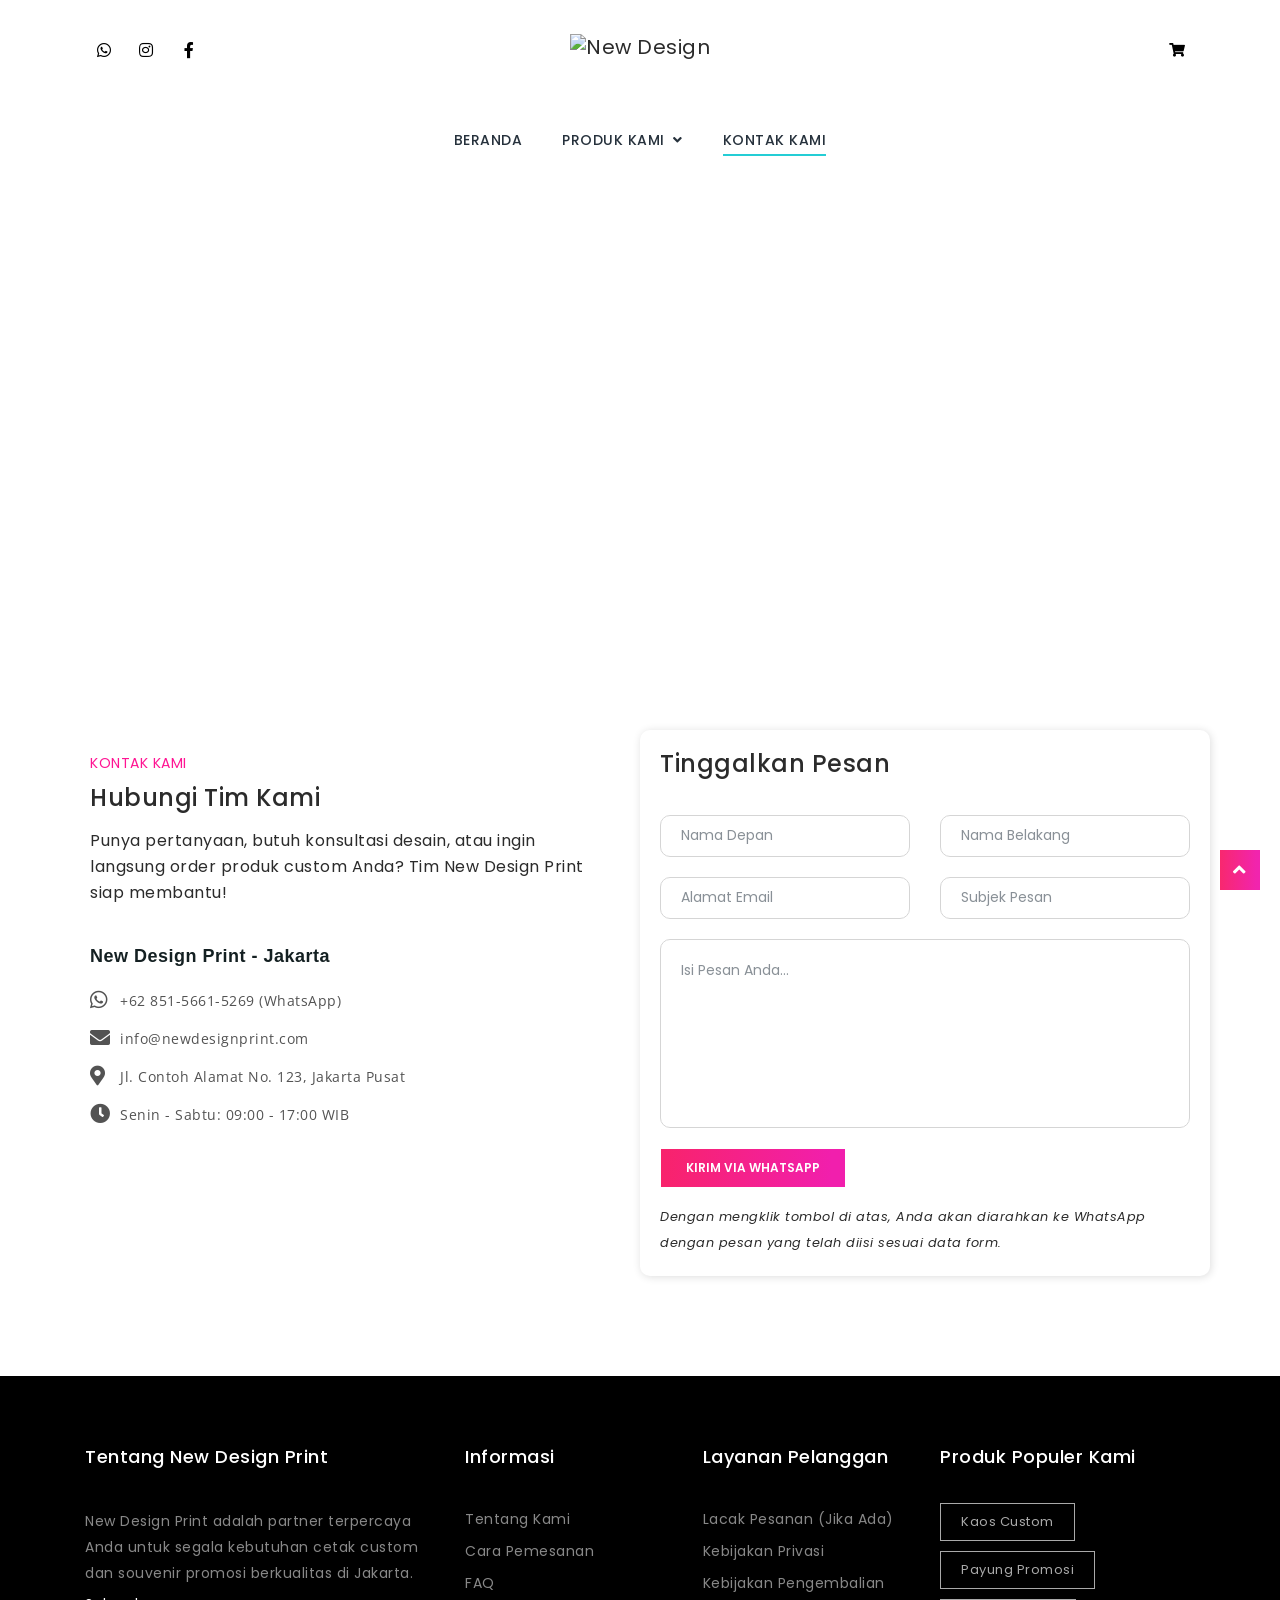
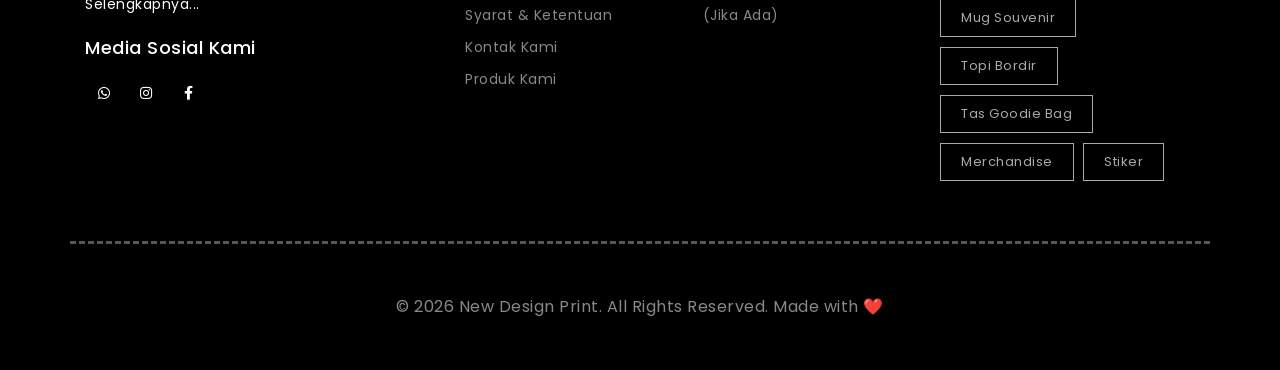
==== commit c44d50d8: "d" ====
--- a/shop/contact.html
+++ b/shop/contact.html
@@ -81,7 +81,7 @@
             </ul>
           </div>
           <div class="col-6 text-center nav-logo pt-3">
-            <a href="../index-shop.html" class="navbar-brand"
+            <a href="../index.html" class="navbar-brand"
               ><img
                 src="../img/logo-new-design-print.png"
                 alt="New Design Print Logo"
@@ -190,7 +190,7 @@
                 <div class="container position-relative megamenu-custom">
                   <a
                     class="navbar-brand center-brand d-md-none"
-                    href="../index-shop.html"
+                    href="../index.html"
                   >
                     <img
                       src="../img/logo-new-design-print.png"
@@ -201,7 +201,7 @@
                   <div class="collapse navbar-collapse">
                     <ul class="navbar-nav ml-auto mr-auto">
                       <li class="nav-item">
-                        <a class="nav-link" href="../index-shop.html"
+                        <a class="nav-link" href="../index.html"
                           >BERANDA</a
                         >
                       </li>
@@ -442,7 +442,7 @@
                   <nav class="side-nav w-100">
                     <ul class="navbar-nav">
                       <li class="nav-item">
-                        <a class="nav-link" href="../index-shop.html"
+                        <a class="nav-link" href="../index.html"
                           >BERANDA</a
                         >
                       </li>
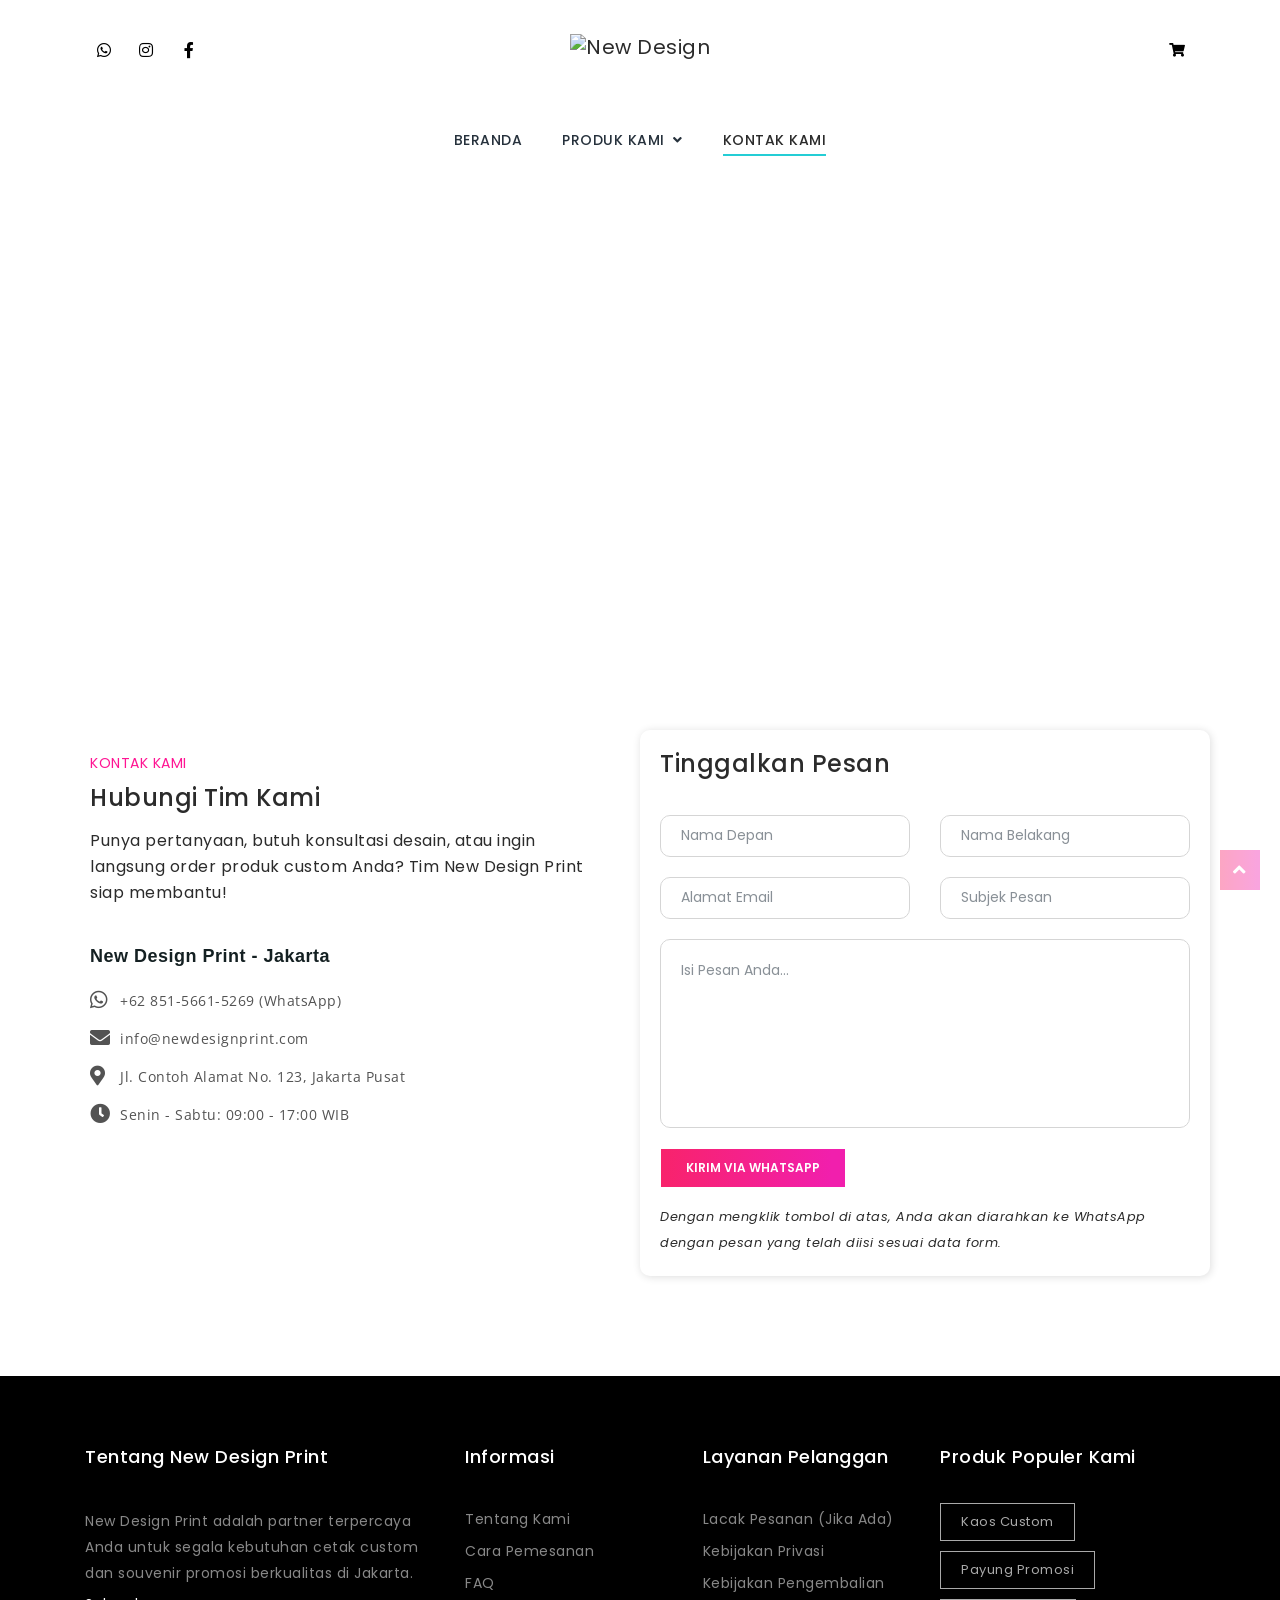
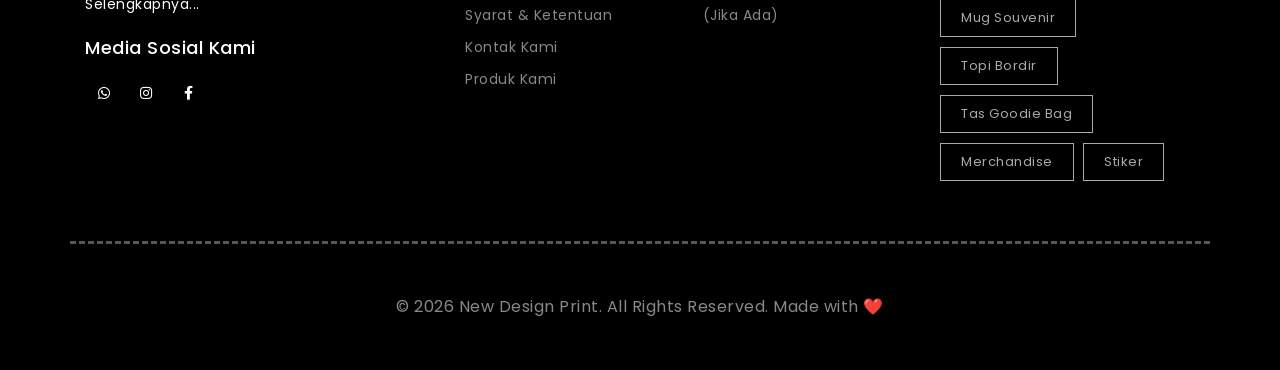
==== commit da79ca04: "d" ====
--- a/shop/contact.html
+++ b/shop/contact.html
@@ -416,7 +416,7 @@
                         </ul>
                       </li>
                       <li class="nav-item">
-                        <a class="nav-link active" href="shop/contact.html"
+                        <a class="nav-link active"  
                           >KONTAK KAMI</a
                         >
                       </li>
@@ -521,7 +521,7 @@
                         </div>
                       </li>
                       <li class="nav-item">
-                        <a class="nav-link active" href="shop/contact.html"
+                        <a class="nav-link active"  
                           >KONTAK KAMI</a
                         >
                       </li>
@@ -765,7 +765,7 @@
                   <li>
                     <a href="syarat-ketentuan.html">Syarat & Ketentuan</a>
                   </li>
-                  <li><a href="shop/contact.html">Kontak Kami</a></li>
+                  <li><a href="contact.html">Kontak Kami</a></li>
                   <li><a href="product-listing.html">Produk Kami</a></li>
                 </ul>
               </div>
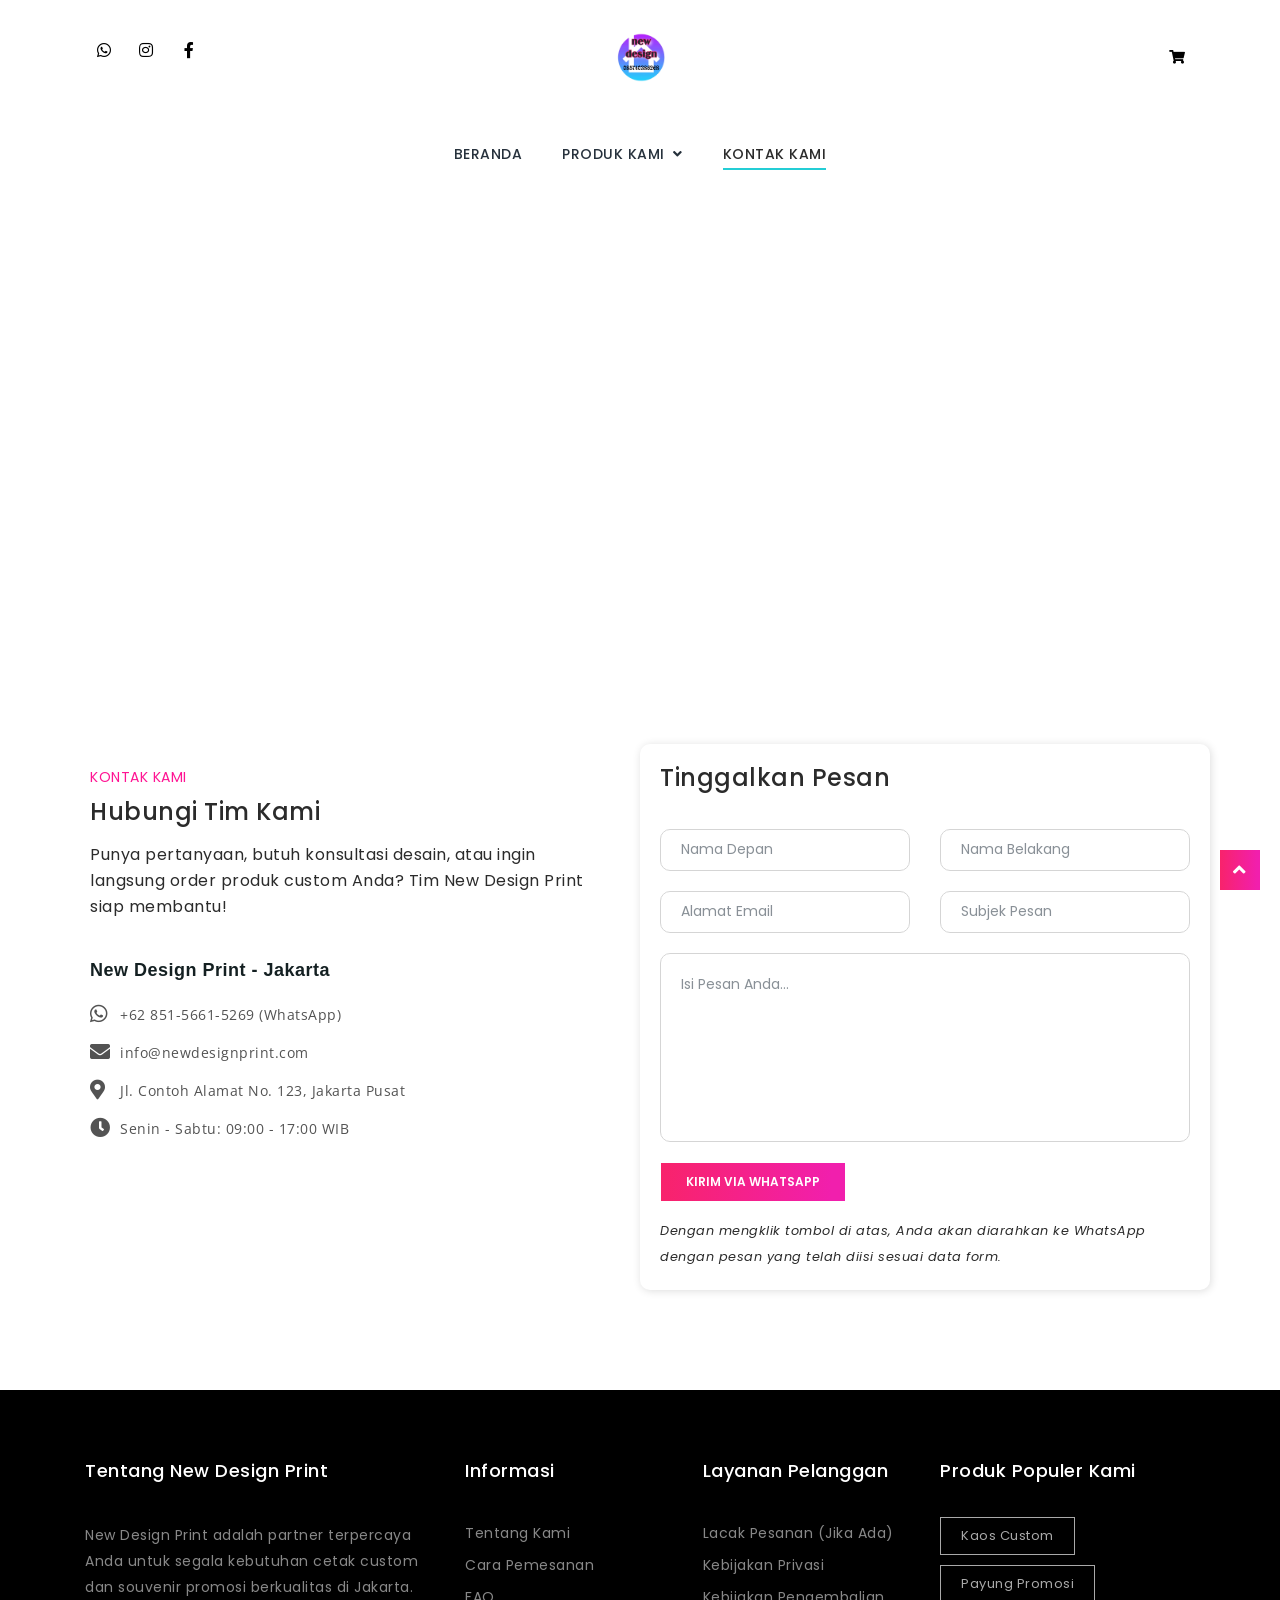
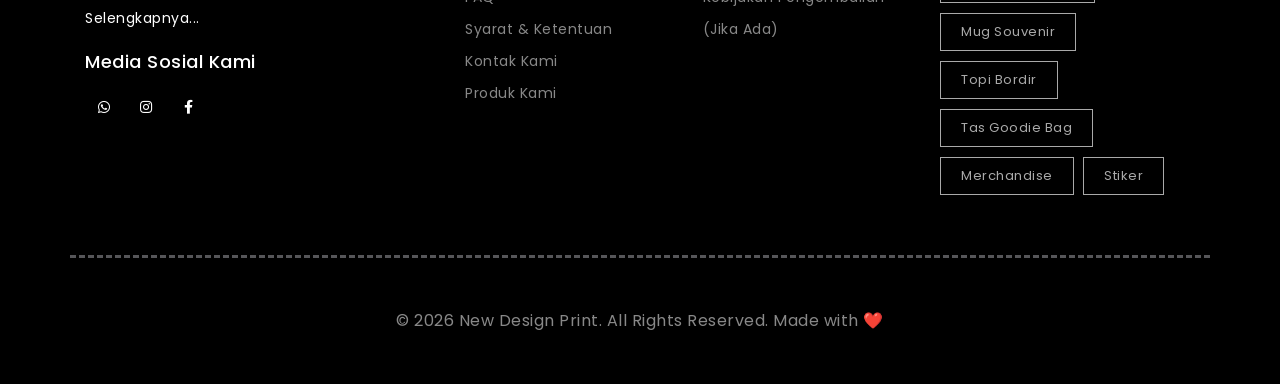
==== commit 8e9009b6: "d" ====
--- a/shop/contact.html
+++ b/shop/contact.html
@@ -83,7 +83,7 @@
           <div class="col-6 text-center nav-logo pt-3">
             <a href="../index.html" class="navbar-brand"
               ><img
-                src="../img/logo-new-design-print.png"
+                src="img/logo_ndp.png"
                 alt="New Design Print Logo"
                 style="max-height: 50px"
             /></a>
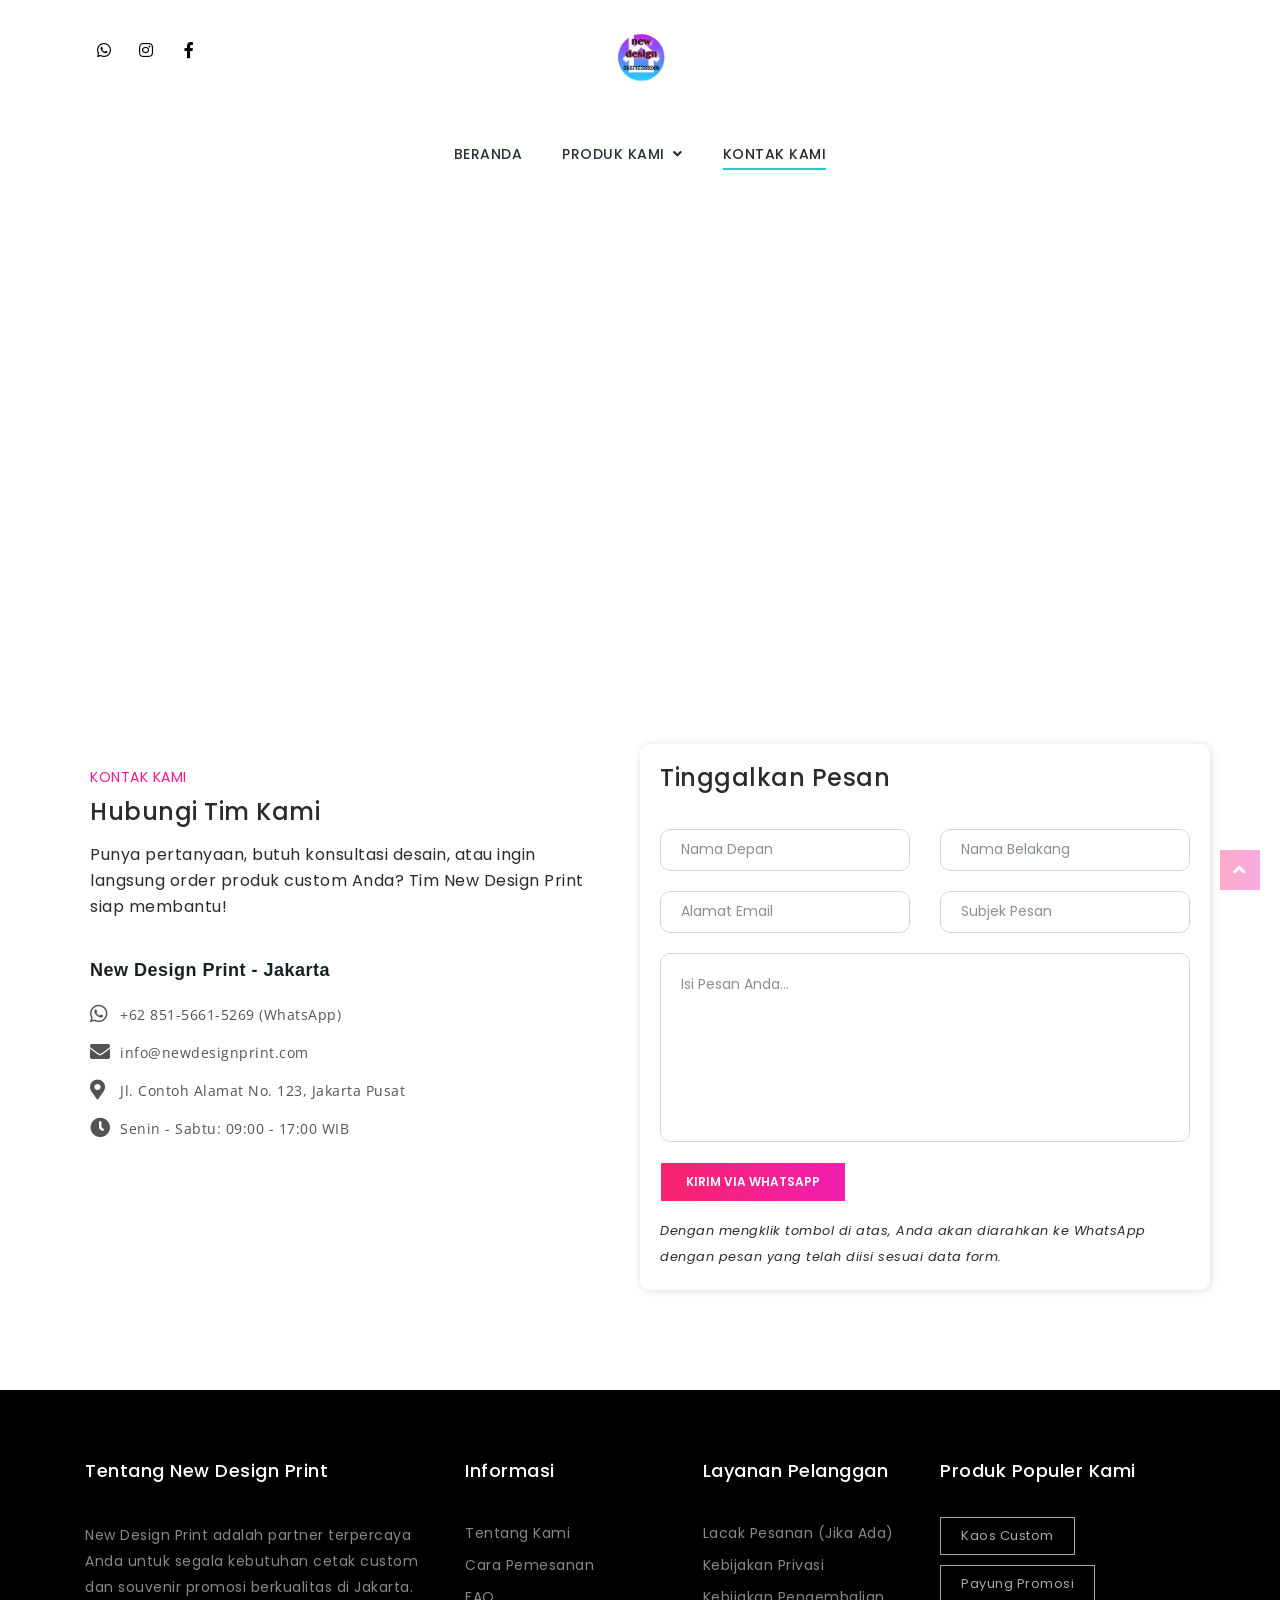
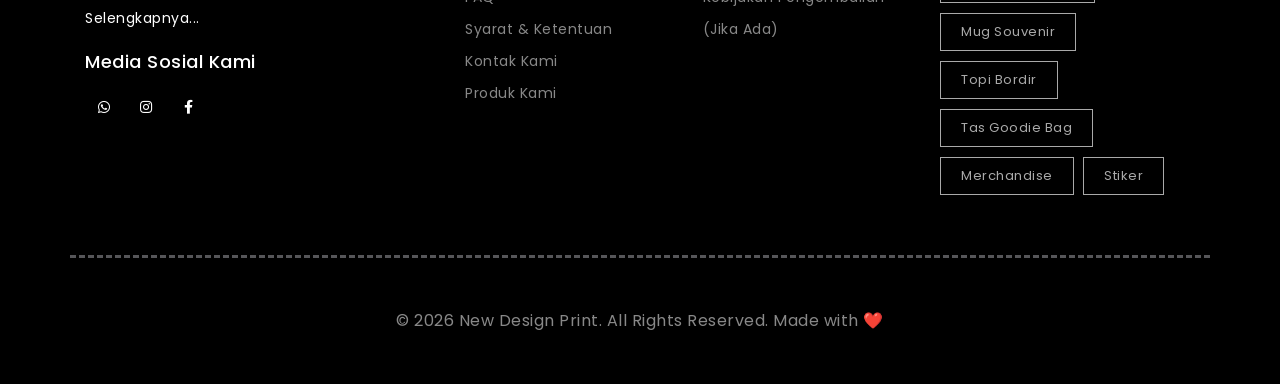
==== commit b0f2eed3: "z" ====
--- a/shop/contact.html
+++ b/shop/contact.html
@@ -89,7 +89,7 @@
             /></a>
           </div>
 
-          <div
+          <!-- <div
             class="col-3 nav-utility text-right d-flex justify-content-end align-items-center pt-3"
           >
             <div class="manage-icons d-inline-block">
@@ -182,7 +182,7 @@
                 </li>
               </ul>
             </div>
-          </div>
+          </div> -->
 
           <div class="col-12 nav-mega">
             <header class="site-header" id="header">
